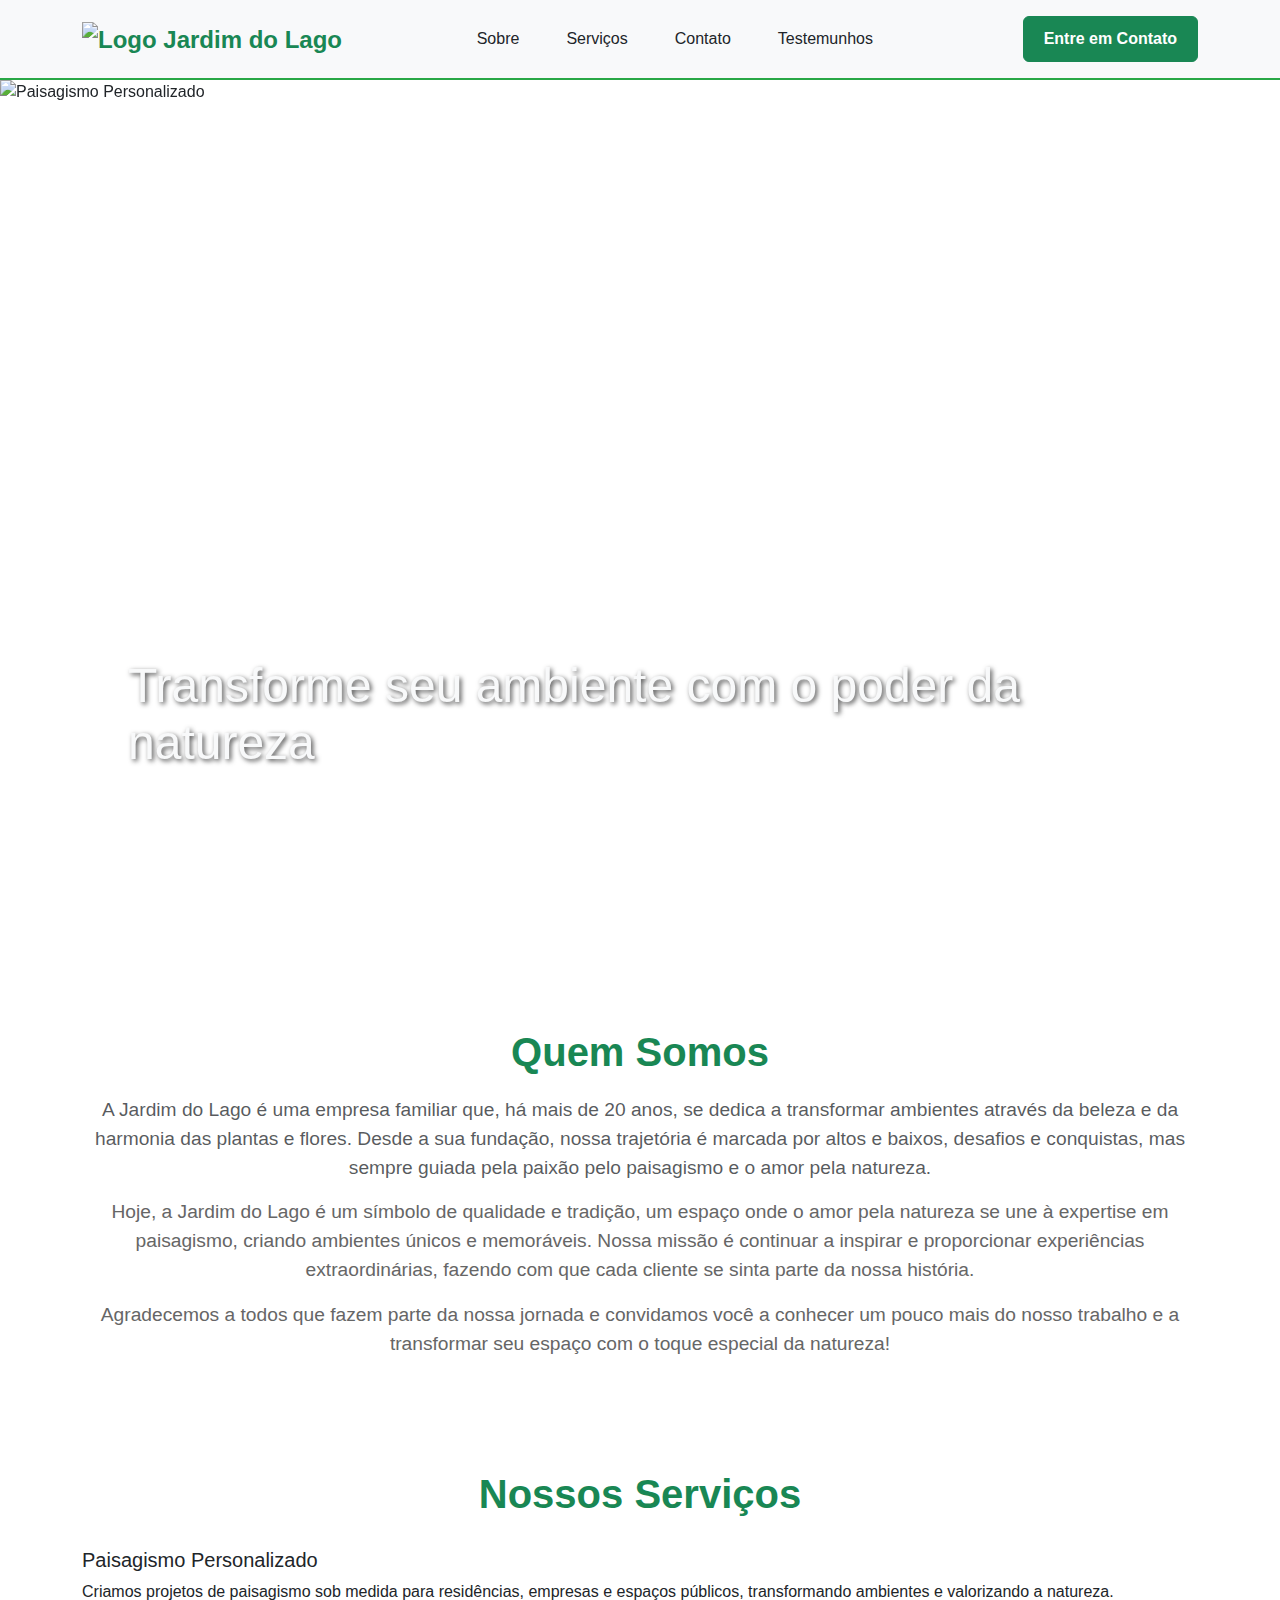
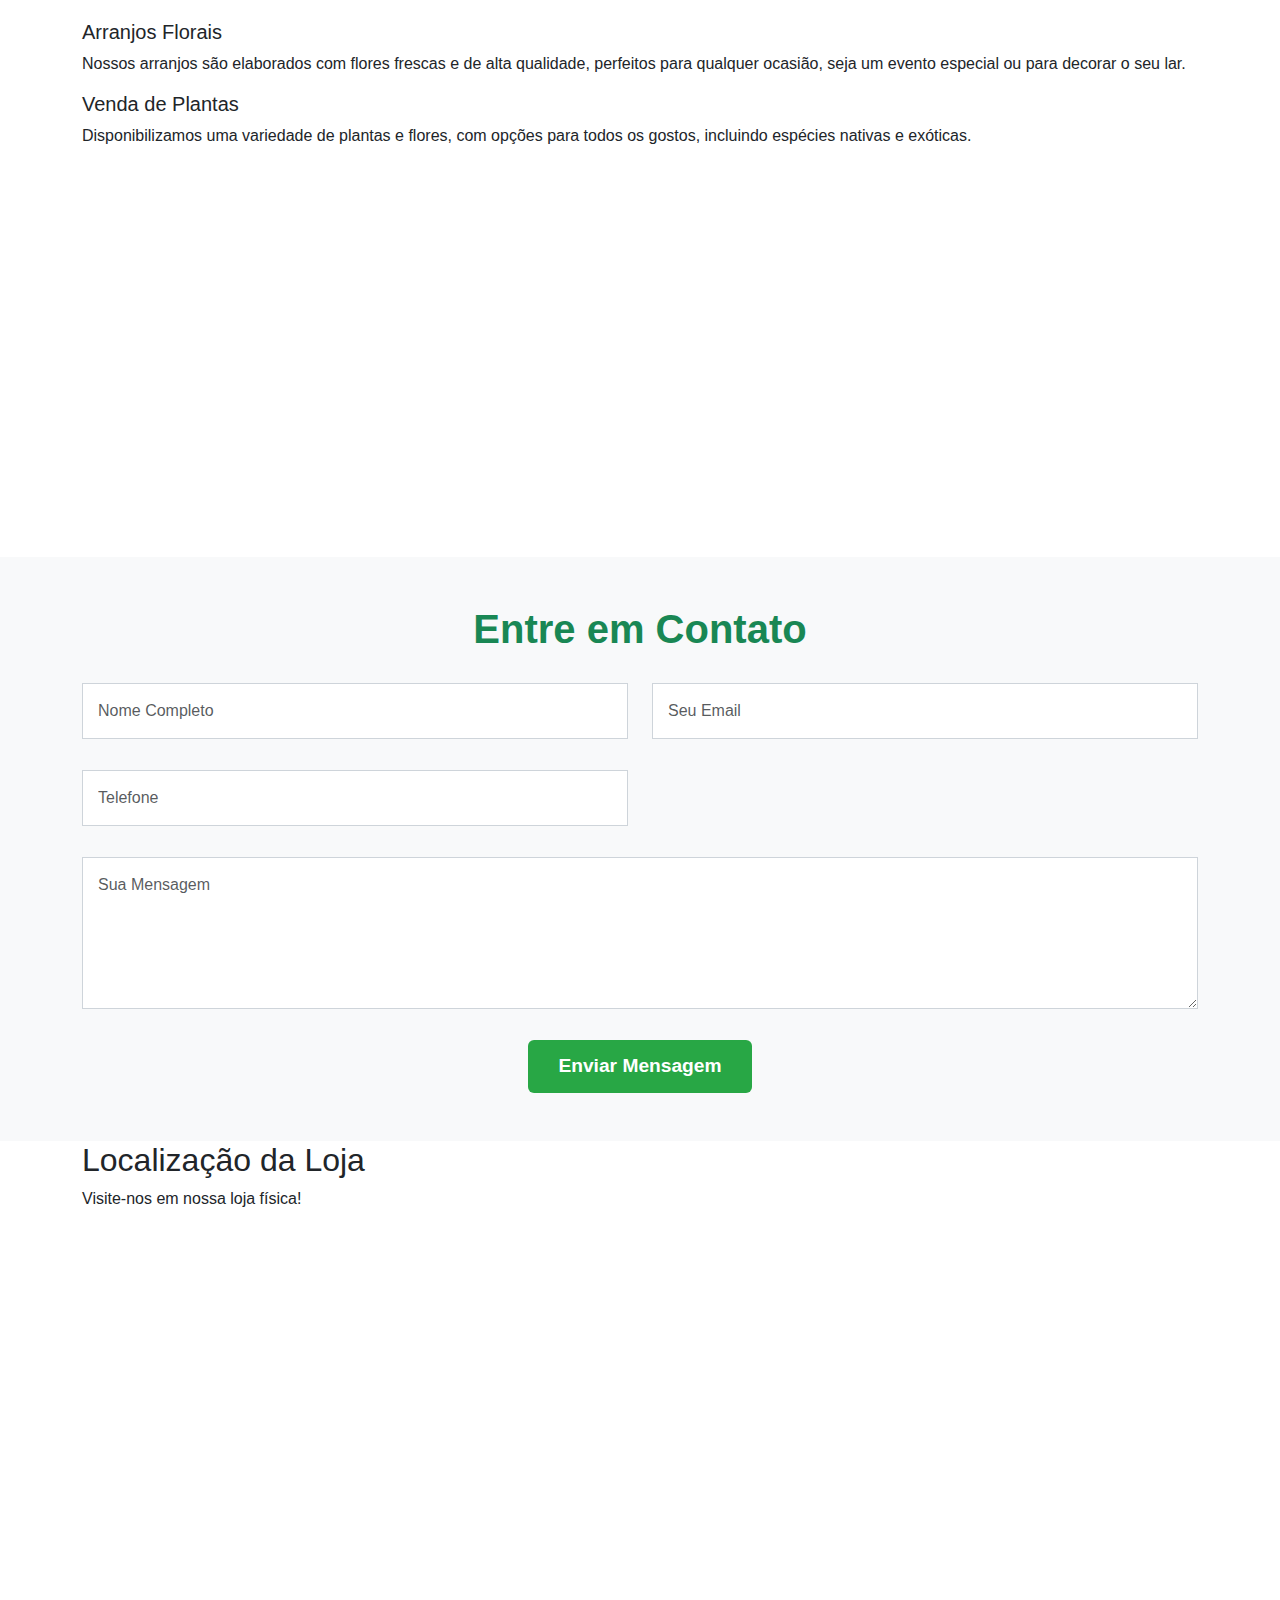
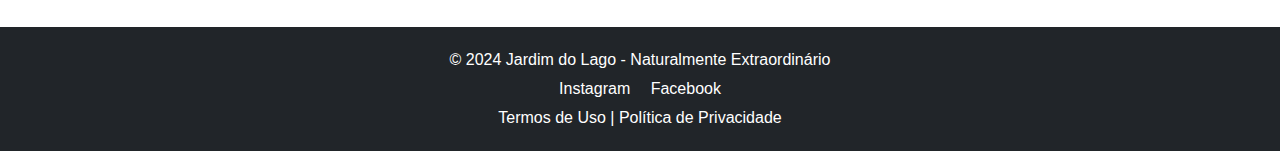
==== Atividade_4/index.html @ a5c64397 "Add files via upload" ====
<!DOCTYPE html>
<html lang="pt-br">
<head>
    <meta charset="UTF-8">
    <meta name="viewport" content="width=device-width, initial-scale=1.0">
    <meta http-equiv="X-UA-Compatible" content="IE=edge">
    <title>Jardim do Lago</title>
    <link rel="stylesheet" href="https://cdn.jsdelivr.net/npm/bootstrap@5.3.0/dist/css/bootstrap.min.css">
    <link rel="stylesheet" href="https://unpkg.com/aos@2.3.4/dist/aos.css">
    <link rel="stylesheet" href="styles.css">
    <link rel="stylesheet" href="https://unpkg.com/leaflet/dist/leaflet.css" />
    <script type="text/javascript" src="https://cdn.jsdelivr.net/npm/emailjs-com@2.3.2/dist/email.min.js"></script>
    <script type="text/javascript">
        (function() {
            emailjs.init('SEU_USER_ID');
        })();
    </script>
</head>
<body>

    <header class="bg-light py-3">
        <div class="container d-flex justify-content-between align-items-center">
            <a href="#" class="navbar-brand text-success fw-bold">
                <img src="https://github.com/Thais2707/Thais2707-jardimdolago.github.io/blob/main/_dacdb90f-45bd-4282-ad9d-a793e99a80d6-removebg-preview.png?raw=true" alt="Logo Jardim do Lago" style="height: 50px;">
            </a>
            <nav>
                <ul class="nav">
                    <li class="nav-item"><a class="nav-link text-dark" href="#sobre">Sobre</a></li>
                    <li class="nav-item"><a class="nav-link text-dark" href="#servicos">Serviços</a></li>
                    <li class="nav-item"><a class="nav-link text-dark" href="#contato">Contato</a></li>
                    <li class="nav-item"><a class="nav-link text-dark" href="#testemunhos">Testemunhos</a></li>
                </ul>
            </nav>
            <a href="#contato" class="btn btn-success">Entre em Contato</a>
        </div>
    </header>

    <section id="banner" class="carousel slide" data-bs-ride="carousel">
        <div class="carousel-inner">
            <div class="carousel-item active">
                <img src="https://raw.githubusercontent.com/Thais2707/Thais2707-jardimdolago.github.io/refs/heads/main/_aff113ee-a6c7-4c26-83ba-90d70e068ad5.jfif" class="d-block w-100" alt="Paisagismo Personalizado">
                <div class="carousel-caption d-none d-md-block">
                    <h2 class="text-light">Transforme seu ambiente com o poder da natureza</h2>
                </div>
            </div>
            <div class="carousel-item">
                <img src="https://raw.githubusercontent.com/Thais2707/Thais2707-jardimdolago.github.io/refs/heads/main/_baccd0df-d3fa-42f7-bedf-f0e17698747e.jfif" class="d-block w-100" alt="Arranjos de Flores Personalizados">
                <div class="carousel-caption d-none d-md-block">
                    <h2 class="text-light">Paisagismo personalizado para seu jardim</h2>
                </div>
            </div>
            <div class="carousel-item">
                <img src="https://raw.githubusercontent.com/Thais2707/Thais2707-jardimdolago.github.io/refs/heads/main/_b91402d8-5c4e-44fa-8c00-46b7cb9d1e4f.jfif" class="d-block w-100" alt="Flores e Jardins">
                <div class="carousel-caption d-none d-md-block">
                    <h2 class="text-light">Experimente a beleza das flores em sua casa</h2>
                </div>
            </div>
        </div>
        <button class="carousel-control-prev" type="button" data-bs-target="#banner" data-bs-slide="prev">
            <span class="carousel-control-prev-icon" aria-hidden="true"></span>
            <span class="visually-hidden">Anterior</span>
        </button>
        <button class="carousel-control-next" type="button" data-bs-target="#banner" data-bs-slide="next">
            <span class="carousel-control-next-icon" aria-hidden="true"></span>
            <span class="visually-hidden">Próximo</span>
        </button>
    </section>

    <section id="sobre" class="py-5">
        <div class="container text-center">
            <h2 class="fw-bold text-success">Quem Somos</h2>
            <p class="lead text-muted">
                A Jardim do Lago é uma empresa familiar que, há mais de 20 anos, se dedica a transformar ambientes através da beleza e da harmonia das plantas e flores. Desde a sua fundação, nossa trajetória é marcada por altos e baixos, desafios e conquistas, mas sempre guiada pela paixão pelo paisagismo e o amor pela natureza.
            </p>
            <p>
                Hoje, a Jardim do Lago é um símbolo de qualidade e tradição, um espaço onde o amor pela natureza se une à expertise em paisagismo, criando ambientes únicos e memoráveis. Nossa missão é continuar a inspirar e proporcionar experiências extraordinárias, fazendo com que cada cliente se sinta parte da nossa história.
            </p>
            <p>
                Agradecemos a todos que fazem parte da nossa jornada e convidamos você a conhecer um pouco mais do nosso trabalho e a transformar seu espaço com o toque especial da natureza!
            </p>
        </div>
    </section>

    <section id="servicos" class="py-5">
        <div class="container">
            <h2 class="fw-bold text-success text-center">Nossos Serviços</h2>
            <div class="swiper-container">
                <div class="swiper-wrapper" id="servicos-container">
                    <div class="swiper-slide">
                        <h5><a href="ficha_paisagismo.html" class="text-dark text-decoration-none">Paisagismo Personalizado</a></h5>
                        <p>Criamos projetos de paisagismo sob medida para residências, empresas e espaços públicos, transformando ambientes e valorizando a natureza.</p>
                    </div>
                    <div class="swiper-slide">
                        <h5><a href="catalogo_flores.html" class="text-dark text-decoration-none">Arranjos Florais</a></h5>
                        <p>Nossos arranjos são elaborados com flores frescas e de alta qualidade, perfeitos para qualquer ocasião, seja um evento especial ou para decorar o seu lar.</p>
                    </div>
                    <div class="swiper-slide">
                        <h5><a href="catalogo_plantas.html" class="text-dark text-decoration-none">Venda de Plantas</a></h5>
                        <p>Disponibilizamos uma variedade de plantas e flores, com opções para todos os gostos, incluindo espécies nativas e exóticas.</p>
                    </div>
                </div>
                <div class="swiper-pagination"></div>
                <div class="swiper-button-next"></div>
                <div class="swiper-button-prev"></div>
            </div>
        </div>
    </section>

    <section id="testemunhos" class="py-5 bg-light">
        <div class="container">
            <h2 class="fw-bold text-success text-center">O Que Nossos Clientes Dizem</h2>
            <div class="row">
                <div class="col-md-4 mb-4">
                    <div class="card shadow">
                        <div class="card-body">
                            <p class="card-text">"O Jardim do Lago transformou meu quintal em um verdadeiro paraíso! As plantas são lindas e o atendimento é excepcional. Recomendo a todos!"</p>
                            <h5 class="card-title">Maria Silva</h5>
                        </div>
                    </div>
                </div>
                <div class="col-md-4 mb-4">
                    <div class="card shadow">
                        <div class="card-body">
                            <p class="card-text">"Fiquei impressionado com a qualidade dos arranjos florais. Foram perfeitos para o meu casamento! Obrigado, Jardim do Lago!"</p>
                            <h5 class="card-title">João Pereira</h5>
                        </div>
                    </div>
                </div>
                <div class="col-md-4 mb-4">
                    <div class="card shadow">
                        <div class="card-body">
                            <p class="card-text">"A equipe do Jardim do Lago é super atenciosa e criativa. Eles entenderam exatamente o que eu queria para meu escritório!"</p>
                            <h5 class="card-title">Ana Costa</h5>
                        </div>
                    </div>
                </div>
            </div>
        </div>
    </section>    

    <section id="contato" class="py-5 bg-light">
        <div class="container">
            <h2 class="fw-bold text-success text-center">Entre em Contato</h2>
            <form id="contact-form">
                <div class="row">
                    <div class="col-md-6 mb-3">
                        <input type="text" class="form-control" id="nome" placeholder="Nome Completo" required>
                    </div>
                    <div class="col-md-6 mb-3">
                        <input type="email" class="form-control" id="email" placeholder="Seu Email" required>
                    </div>
                    <div class="col-md-6 mb-3">
                        <input type="tel" class="form-control" id="telefone" placeholder="Telefone" required>
                    </div>
                    <div class="col-md-12 mb-3">
                        <textarea class="form-control" id="mensagem" rows="5" placeholder="Sua Mensagem" required></textarea>
                    </div>
                    <div class="col-md-12 text-center">
                        <button type="submit" class="btn btn-success">Enviar Mensagem</button>
                    </div>
                </div>
            </form>
        </div>
    </section>

    <section id="localizacao">
        <div class="container">
            <h2>Localização da Loja</h2>
            <p>Visite-nos em nossa loja física!</p>
            <div id="map" style="height: 400px;"></div>
        </div>
    </section>

    <footer class="bg-dark text-white text-center py-3">
        <p>&copy; 2024 Jardim do Lago - Naturalmente Extraordinário</p>
        <div>
            <a href="#" class="text-white mx-2">Instagram</a>
            <a href="#" class="text-white mx-2">Facebook</a>
        </div>
        <p><a href="#" class="text-white">Termos de Uso</a> | <a href="#" class="text-white">Política de Privacidade</a></p>
    </footer>

    <script src="https://cdn.jsdelivr.net/npm/bootstrap@5.3.0/dist/js/bootstrap.bundle.min.js"></script>
    <script src="https://unpkg.com/aos@2.3.4/dist/aos.js"></script>
    <script src="script.js"></script>

    <script src="https://unpkg.com/leaflet/dist/leaflet.js"></script>
    <script>
        // Inicializando o mapa
        var map = L.map('map').setView([-29.917684912589532, -51.16767514277657], 15); // Coordenadas da sua loja

        // Adicionando o layer do OpenStreetMap
        L.tileLayer('https://{s}.tile.openstreetmap.org/{z}/{x}/{y}.png', {
            attribution: '&copy; <a href="https://www.openstreetmap.org/copyright">OpenStreetMap</a> contributors'
        }).addTo(map);

        // Adicionando um marcador na localização da loja
        var marker = L.marker([-29.917684912589532, -51.16767514277657]).addTo(map);
        marker.bindPopup("<b>Jardim do Lago</b><br>Floricultura e Paisagista.").openPopup();
    </script>
</body>
</html>
---- Atividade_4/styles.css ----
/* Adicionando Variáveis de Estilo */
:root {
    --cor-principal: #28a745;
    --cor-secundaria: #333;
    --cor-fundo: #f4f4f9;
    --cor-texto-claro: #ffffff;
    --cor-texto-escuro: #666;
    --margem: 15px;
    --padding: 10px 20px;
}

/* Ajustes nos Botões */
header .btn,
#contato .btn {
    transition: background-color 0.3s, transform 0.3s;
}

header .btn:hover,
#contato .btn:hover {
    background-color: #218838;
    transform: scale(1.05);
}

/* Links com Efeito de Foco */
header .nav-link:focus,
footer a:focus {
    outline: 2px solid var(--cor-principal);
}

/* Tipografia com Google Fonts */
body {
    font-family: 'Arial', sans-serif; /* Mude para a fonte desejada */
}

/* Header */
header {
    background-color: var(--cor-texto-claro);
    border-bottom: 2px solid var(--cor-principal);
    padding: 10px 0;
}

header .navbar-brand {
    font-size: 1.5rem;
    color: var(--cor-principal);
}

header .nav-link {
    font-size: 1rem;
    margin-right: 15px;
    transition: color 0.3s;
}

header .nav-link:hover {
    color: var(--cor-principal);
}

header .btn {
    font-weight: bold;
    padding: 10px 20px;
}

/* Banner Principal */
#banner {
    position: relative;
    height: 100vh;
}

#banner img {
    object-fit: cover;
    height: 100vh;
}

.carousel-caption {
    position: absolute;
    bottom: 20%;
    left: 10%;
    right: 10%;
    text-align: left;
}

.carousel-caption h2 {
    font-size: 3rem;
    color: var(--cor-texto-claro);
    text-shadow: 2px 2px 5px rgba(0, 0, 0, 0.7);
}

/* Seção Sobre */
#sobre {
    padding: 50px 0;
}

#sobre h2 {
    font-size: 2.5rem;
    color: var(--cor-principal);
    margin-bottom: 20px;
}

#sobre p {
    font-size: 1.2rem;
    color: var(--cor-texto-escuro);
}

/* Seção Serviços */
#servicos {
    padding: 50px 0;
}

#servicos h2 {
    font-size: 2.5rem;
    color: var(--cor-principal);
    text-align: center;
    margin-bottom: 30px;
}

#servicos .card {
    border: none;
    transition: transform 0.3s ease;
    margin-bottom: 30px;
}

#servicos .card:hover {
    transform: translateY(-10px);
}

#servicos .card-title {
    font-size: 1.5rem;
    color: var(--cor-principal);
}

#servicos .card-text {
    font-size: 1rem;
    color: var(--cor-texto-escuro);
}

/* Seção Contato */
#contato {
    padding: 50px 0;
}

#contato h2 {
    font-size: 2.5rem;
    color: var(--cor-principal);
    text-align: center;
    margin-bottom: 30px;
}

#contato .form-control {
    border-radius: 0;
    border: 1px solid #ced4da;
    margin-bottom: 15px;
    padding: 15px;
}

#contato .btn {
    background-color: var(--cor-principal);
    border: none;
    padding: 12px 30px;
    font-size: 1.2rem;
    font-weight: bold;
}

#contato .btn:hover {
    background-color: #218838;
}

/* Footer */
footer {
    background-color: var(--cor-secundaria);
    color: var(--cor-texto-claro);
    padding: 20px 0;
    text-align: center;
}

footer p {
    margin: 5px 0;
}

footer a {
    color: var(--cor-texto-claro);
    text-decoration: none;
    transition: color 0.3s;
}

footer a:hover {
    color: var(--cor-principal);
}

/* Responsividade */
@media (max-width: 768px) {
    .carousel-caption h2 {
        font-size: 2rem;
    }

    #servicos .card {
        margin-bottom: 20px;
    }

    #contato .form-control {
        padding: 10px;
    }

    #contato .btn {
        font-size: 1rem;
        padding: 10px 20px;
    }
}
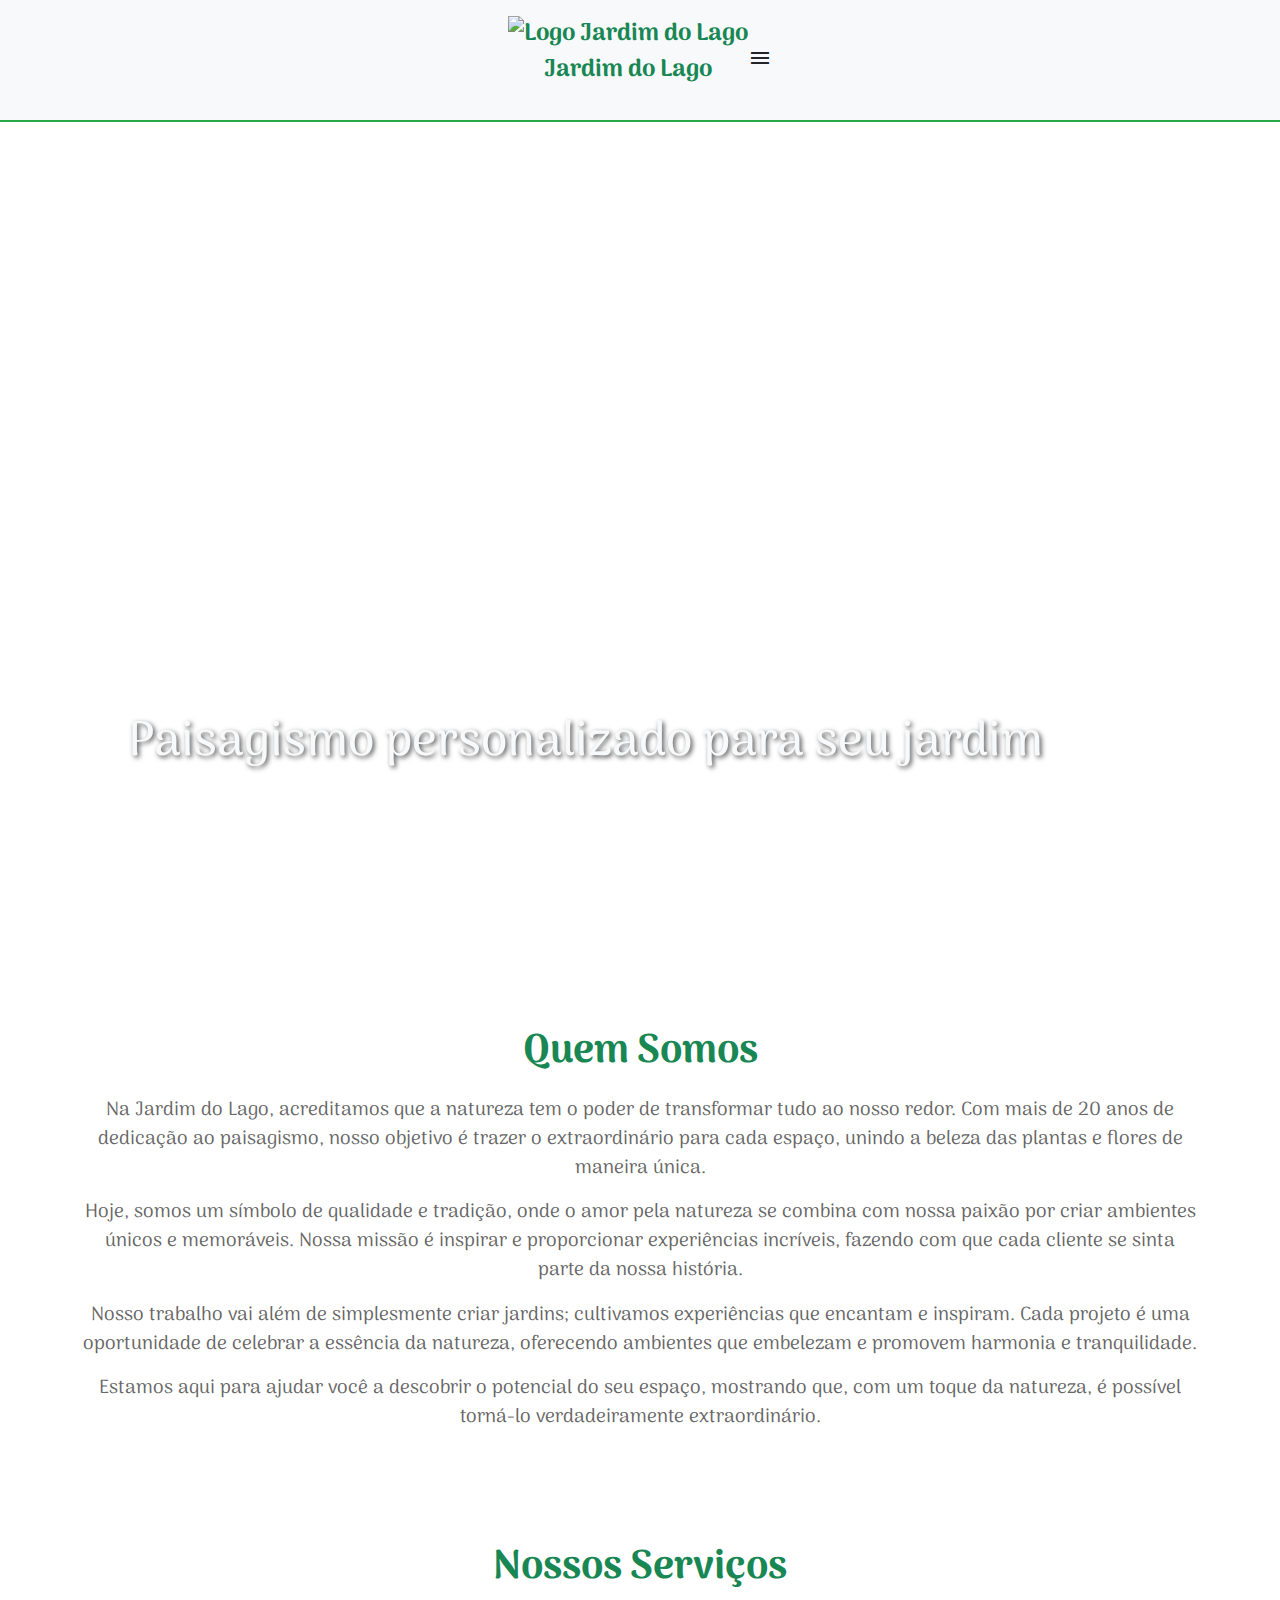
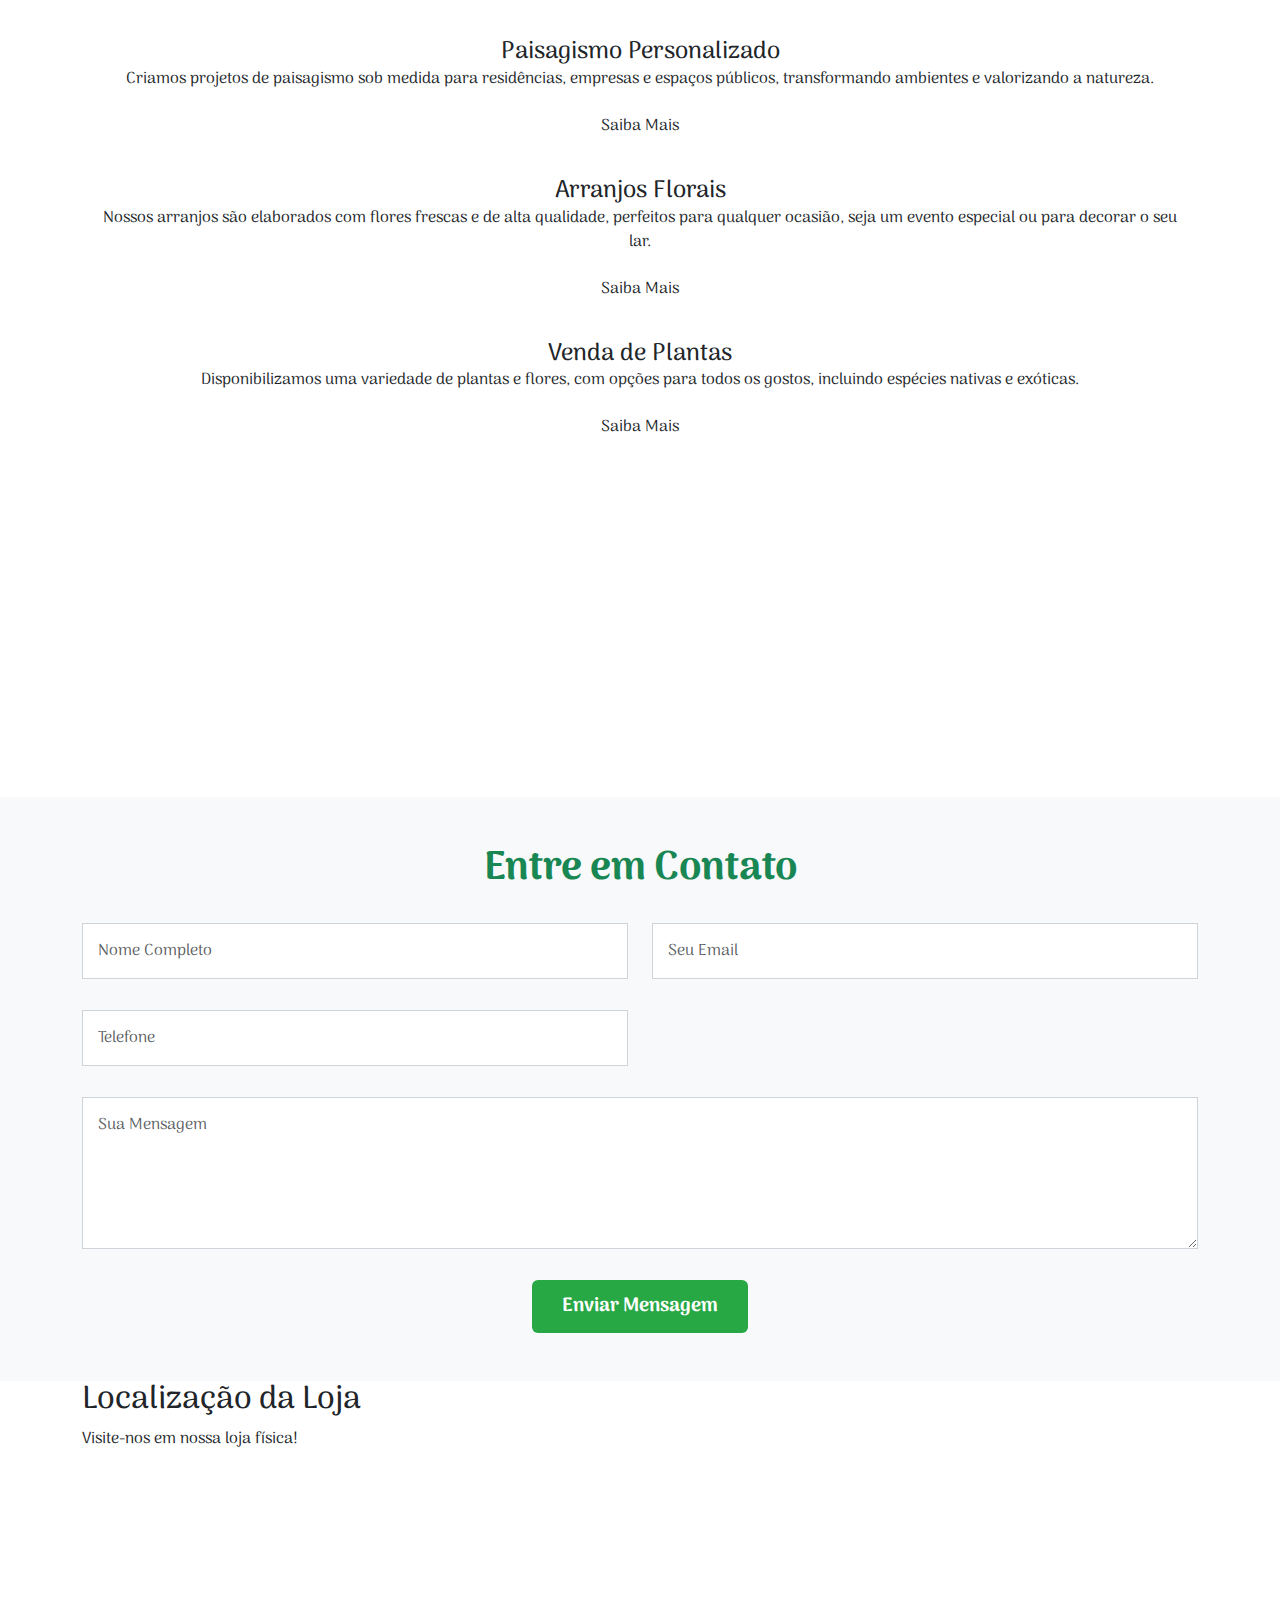
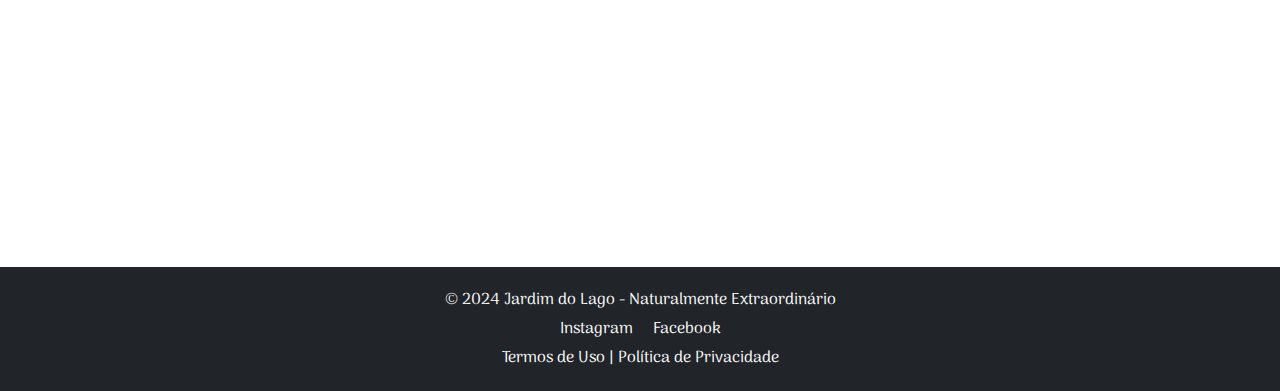
==== commit f3f9dd23: "Update index.html" ====
--- a/Atividade_4/index.html
+++ b/Atividade_4/index.html
@@ -5,6 +5,10 @@
     <meta name="viewport" content="width=device-width, initial-scale=1.0">
     <meta http-equiv="X-UA-Compatible" content="IE=edge">
     <title>Jardim do Lago</title>
+    <link rel="preconnect" href="https://fonts.googleapis.com">
+    <link rel="preconnect" href="https://fonts.gstatic.com" crossorigin>
+    <link href="https://fonts.googleapis.com/css2?family=Arima:wght@100;400;700&display=swap" rel="stylesheet">
+    <link rel="stylesheet" href="https://fonts.googleapis.com/css2?family=Material+Symbols+Outlined:opsz,wght,FILL,GRAD@20..48,100..700,0..1,-50..200&icon_names=menu" />
     <link rel="stylesheet" href="https://cdn.jsdelivr.net/npm/bootstrap@5.3.0/dist/css/bootstrap.min.css">
     <link rel="stylesheet" href="https://unpkg.com/aos@2.3.4/dist/aos.css">
     <link rel="stylesheet" href="styles.css">
@@ -12,47 +16,63 @@
     <script type="text/javascript" src="https://cdn.jsdelivr.net/npm/emailjs-com@2.3.2/dist/email.min.js"></script>
     <script type="text/javascript">
         (function() {
-            emailjs.init('SEU_USER_ID');
+            emailjs.init('service_6tuofp7');
         })();
     </script>
+    <style>
+        header {
+            position: fixed;
+            top: 0;
+            left: 0;
+            width: 100%;
+            z-index: 1000;
+        }
+
+        body {
+            padding-top: 80px;
+        }
+    </style>
 </head>
-<body>
+<body style="font-family: 'Arima', sans-serif;">
 
     <header class="bg-light py-3">
-        <div class="container d-flex justify-content-between align-items-center">
-            <a href="#" class="navbar-brand text-success fw-bold">
+        <div class="container d-flex justify-content-center align-items-center">
+            <a href="#" class="navbar-brand text-success fw-bold text-center">
                 <img src="https://github.com/Thais2707/Thais2707-jardimdolago.github.io/blob/main/_dacdb90f-45bd-4282-ad9d-a793e99a80d6-removebg-preview.png?raw=true" alt="Logo Jardim do Lago" style="height: 50px;">
+                <p>Jardim do Lago</p>
             </a>
-            <nav>
-                <ul class="nav">
-                    <li class="nav-item"><a class="nav-link text-dark" href="#sobre">Sobre</a></li>
-                    <li class="nav-item"><a class="nav-link text-dark" href="#servicos">Serviços</a></li>
-                    <li class="nav-item"><a class="nav-link text-dark" href="#contato">Contato</a></li>
-                    <li class="nav-item"><a class="nav-link text-dark" href="#testemunhos">Testemunhos</a></li>
-                </ul>
-            </nav>
-            <a href="#contato" class="btn btn-success">Entre em Contato</a>
-        </div>
+            <button class="navbar-toggler" type="button" data-bs-toggle="collapse" data-bs-target="#navbarNav" aria-controls="navbarNav" aria-expanded="false" aria-label="Toggle navigation">
+                <span class="material-symbols-outlined">menu</span>
+            </button>
+        </div>
+        <nav class="collapse" id="navbarNav">
+            <ul class="nav flex-column">
+                <li class="nav-item"><a class="nav-link text-dark" href="#sobre">Sobre</a></li>
+                <li class="nav-item"><a class="nav-link text-dark" href="#servicos">Serviços</a></li>
+                <li class="nav-item"><a class="nav-link text-dark" href="#contato">Contato</a></li>
+                <li class="nav-item"><a class="nav-link text-dark" href="#testemunhos">Testemunhos</a></li>
+            </ul>
+        </nav>
     </header>
 
     <section id="banner" class="carousel slide" data-bs-ride="carousel">
         <div class="carousel-inner">
             <div class="carousel-item active">
-                <img src="https://raw.githubusercontent.com/Thais2707/Thais2707-jardimdolago.github.io/refs/heads/main/_aff113ee-a6c7-4c26-83ba-90d70e068ad5.jfif" class="d-block w-100" alt="Paisagismo Personalizado">
+                <img src="https://github.com/Thais2707/Thais2707.github.io/blob/main/paisagismo.jpg?raw=true" class="d-block w-100" alt="Paisagismo Personalizado">
+                <div class="carousel-caption d-none d-md-block">
+                    <h2 class="text-light">Paisagismo personalizado para seu jardim</h2>
+                </div>
+            </div>
+            <div class="carousel-item">
+                <img src="https://github.com/Thais2707/Thais2707.github.io/blob/main/arranjos.jpg?raw=true" alt="Arranjos de Flores Personalizados" class="d-block w-100 img-fluid">
+                <div class="carousel-caption d-none d-md-block">
+                    <h2 class="text-light">Experimente a beleza das flores em sua casa</h2>
+                </div>
+            </div>
+            <div class="carousel-item">
+                <img src="https://github.com/Thais2707/Thais2707.github.io/blob/main/outro.jpg?raw=true" class="d-block w-100" alt="Flores e Jardins">
                 <div class="carousel-caption d-none d-md-block">
                     <h2 class="text-light">Transforme seu ambiente com o poder da natureza</h2>
-                </div>
-            </div>
-            <div class="carousel-item">
-                <img src="https://raw.githubusercontent.com/Thais2707/Thais2707-jardimdolago.github.io/refs/heads/main/_baccd0df-d3fa-42f7-bedf-f0e17698747e.jfif" class="d-block w-100" alt="Arranjos de Flores Personalizados">
-                <div class="carousel-caption d-none d-md-block">
-                    <h2 class="text-light">Paisagismo personalizado para seu jardim</h2>
-                </div>
-            </div>
-            <div class="carousel-item">
-                <img src="https://raw.githubusercontent.com/Thais2707/Thais2707-jardimdolago.github.io/refs/heads/main/_b91402d8-5c4e-44fa-8c00-46b7cb9d1e4f.jfif" class="d-block w-100" alt="Flores e Jardins">
-                <div class="carousel-caption d-none d-md-block">
-                    <h2 class="text-light">Experimente a beleza das flores em sua casa</h2>
                 </div>
             </div>
         </div>
@@ -69,14 +89,17 @@
     <section id="sobre" class="py-5">
         <div class="container text-center">
             <h2 class="fw-bold text-success">Quem Somos</h2>
-            <p class="lead text-muted">
-                A Jardim do Lago é uma empresa familiar que, há mais de 20 anos, se dedica a transformar ambientes através da beleza e da harmonia das plantas e flores. Desde a sua fundação, nossa trajetória é marcada por altos e baixos, desafios e conquistas, mas sempre guiada pela paixão pelo paisagismo e o amor pela natureza.
-            </p>
-            <p>
-                Hoje, a Jardim do Lago é um símbolo de qualidade e tradição, um espaço onde o amor pela natureza se une à expertise em paisagismo, criando ambientes únicos e memoráveis. Nossa missão é continuar a inspirar e proporcionar experiências extraordinárias, fazendo com que cada cliente se sinta parte da nossa história.
-            </p>
-            <p>
-                Agradecemos a todos que fazem parte da nossa jornada e convidamos você a conhecer um pouco mais do nosso trabalho e a transformar seu espaço com o toque especial da natureza!
+            <p>
+                Na Jardim do Lago, acreditamos que a natureza tem o poder de transformar tudo ao nosso redor. Com mais de 20 anos de dedicação ao paisagismo, nosso objetivo é trazer o extraordinário para cada espaço, unindo a beleza das plantas e flores de maneira única.
+            </p>
+            <p>
+                Hoje, somos um símbolo de qualidade e tradição, onde o amor pela natureza se combina com nossa paixão por criar ambientes únicos e memoráveis. Nossa missão é inspirar e proporcionar experiências incríveis, fazendo com que cada cliente se sinta parte da nossa história.
+            </p>
+            <p>
+                Nosso trabalho vai além de simplesmente criar jardins; cultivamos experiências que encantam e inspiram. Cada projeto é uma oportunidade de celebrar a essência da natureza, oferecendo ambientes que embelezam e promovem harmonia e tranquilidade.
+            </p>
+            <p>
+                Estamos aqui para ajudar você a descobrir o potencial do seu espaço, mostrando que, com um toque da natureza, é possível torná-lo verdadeiramente extraordinário.
             </p>
         </div>
     </section>
@@ -84,59 +107,57 @@
     <section id="servicos" class="py-5">
         <div class="container">
             <h2 class="fw-bold text-success text-center">Nossos Serviços</h2>
-            <div class="swiper-container">
-                <div class="swiper-wrapper" id="servicos-container">
-                    <div class="swiper-slide">
-                        <h5><a href="ficha_paisagismo.html" class="text-dark text-decoration-none">Paisagismo Personalizado</a></h5>
-                        <p>Criamos projetos de paisagismo sob medida para residências, empresas e espaços públicos, transformando ambientes e valorizando a natureza.</p>
-                    </div>
-                    <div class="swiper-slide">
-                        <h5><a href="catalogo_flores.html" class="text-dark text-decoration-none">Arranjos Florais</a></h5>
-                        <p>Nossos arranjos são elaborados com flores frescas e de alta qualidade, perfeitos para qualquer ocasião, seja um evento especial ou para decorar o seu lar.</p>
-                    </div>
-                    <div class="swiper-slide">
-                        <h5><a href="catalogo_plantas.html" class="text-dark text-decoration-none">Venda de Plantas</a></h5>
-                        <p>Disponibilizamos uma variedade de plantas e flores, com opções para todos os gostos, incluindo espécies nativas e exóticas.</p>
-                    </div>
-                </div>
-                <div class="swiper-pagination"></div>
-                <div class="swiper-button-next"></div>
-                <div class="swiper-button-prev"></div>
-            </div>
-        </div>
-    </section>
-
-    <section id="testemunhos" class="py-5 bg-light">
+            <div class="d-flex flex-wrap justify-content-center" id="servicos-container">
+                <div class="servico-item text-center m-3">
+                    <h5 class="card-title"><a href="ficha_paisagismo.html" class="text-dark text-decoration-none">Paisagismo Personalizado</a></h5>
+                    <p>Criamos projetos de paisagismo sob medida para residências, empresas e espaços públicos, transformando ambientes e valorizando a natureza.</p>
+                    <a href="ficha_paisagismo.html" class="btn btn-musgo">Saiba Mais</a>
+                </div>
+                <div class="servico-item text-center m-3">
+                    <h5 class="card-title"><a href="catalogo_flores.html" class="text-dark text-decoration-none">Arranjos Florais</a></h5>
+                    <p>Nossos arranjos são elaborados com flores frescas e de alta qualidade, perfeitos para qualquer ocasião, seja um evento especial ou para decorar o seu lar.</p>
+                    <a href="catalogo_flores.html" class="btn btn-musgo">Saiba Mais</a>
+                </div>
+                <div class="servico-item text-center m-3">
+                    <h5 class="card-title"><a href="catalogo_plantas.html" class="text-dark text-decoration-none">Venda de Plantas</a></h5>
+                    <p>Disponibilizamos uma variedade de plantas e flores, com opções para todos os gostos, incluindo espécies nativas e exóticas.</p>
+                    <a href="catalogo_plantas.html" class="btn btn-musgo">Saiba Mais</a>
+                </div>
+            </div>
+        </div>
+    </section>    
+
+    <section id="testemunhos" class="py-5 bg-light" data-aos="fade-up">
         <div class="container">
             <h2 class="fw-bold text-success text-center">O Que Nossos Clientes Dizem</h2>
             <div class="row">
                 <div class="col-md-4 mb-4">
-                    <div class="card shadow">
+                    <div class="testimonial-card shadow">
                         <div class="card-body">
                             <p class="card-text">"O Jardim do Lago transformou meu quintal em um verdadeiro paraíso! As plantas são lindas e o atendimento é excepcional. Recomendo a todos!"</p>
-                            <h5 class="card-title">Maria Silva</h5>
+                            <h5 class="testimonial-title">Maria Silva</h5>
                         </div>
                     </div>
                 </div>
                 <div class="col-md-4 mb-4">
-                    <div class="card shadow">
+                    <div class="testimonial-card shadow">
                         <div class="card-body">
                             <p class="card-text">"Fiquei impressionado com a qualidade dos arranjos florais. Foram perfeitos para o meu casamento! Obrigado, Jardim do Lago!"</p>
-                            <h5 class="card-title">João Pereira</h5>
+                            <h5 class="testimonial-title">João Pereira</h5>
                         </div>
                     </div>
                 </div>
                 <div class="col-md-4 mb-4">
-                    <div class="card shadow">
+                    <div class="testimonial-card shadow">
                         <div class="card-body">
                             <p class="card-text">"A equipe do Jardim do Lago é super atenciosa e criativa. Eles entenderam exatamente o que eu queria para meu escritório!"</p>
-                            <h5 class="card-title">Ana Costa</h5>
+                            <h5 class="testimonial-title">Ana Costa</h5>
                         </div>
                     </div>
                 </div>
             </div>
         </div>
-    </section>    
+    </section>
 
     <section id="contato" class="py-5 bg-light">
         <div class="container">
@@ -186,15 +207,13 @@
 
     <script src="https://unpkg.com/leaflet/dist/leaflet.js"></script>
     <script>
-        // Inicializando o mapa
-        var map = L.map('map').setView([-29.917684912589532, -51.16767514277657], 15); // Coordenadas da sua loja
-
-        // Adicionando o layer do OpenStreetMap
+
+        var map = L.map('map').setView([-29.917684912589532, -51.16767514277657], 15); 
+
         L.tileLayer('https://{s}.tile.openstreetmap.org/{z}/{x}/{y}.png', {
             attribution: '&copy; <a href="https://www.openstreetmap.org/copyright">OpenStreetMap</a> contributors'
         }).addTo(map);
 
-        // Adicionando um marcador na localização da loja
         var marker = L.marker([-29.917684912589532, -51.16767514277657]).addTo(map);
         marker.bindPopup("<b>Jardim do Lago</b><br>Floricultura e Paisagista.").openPopup();
     </script>
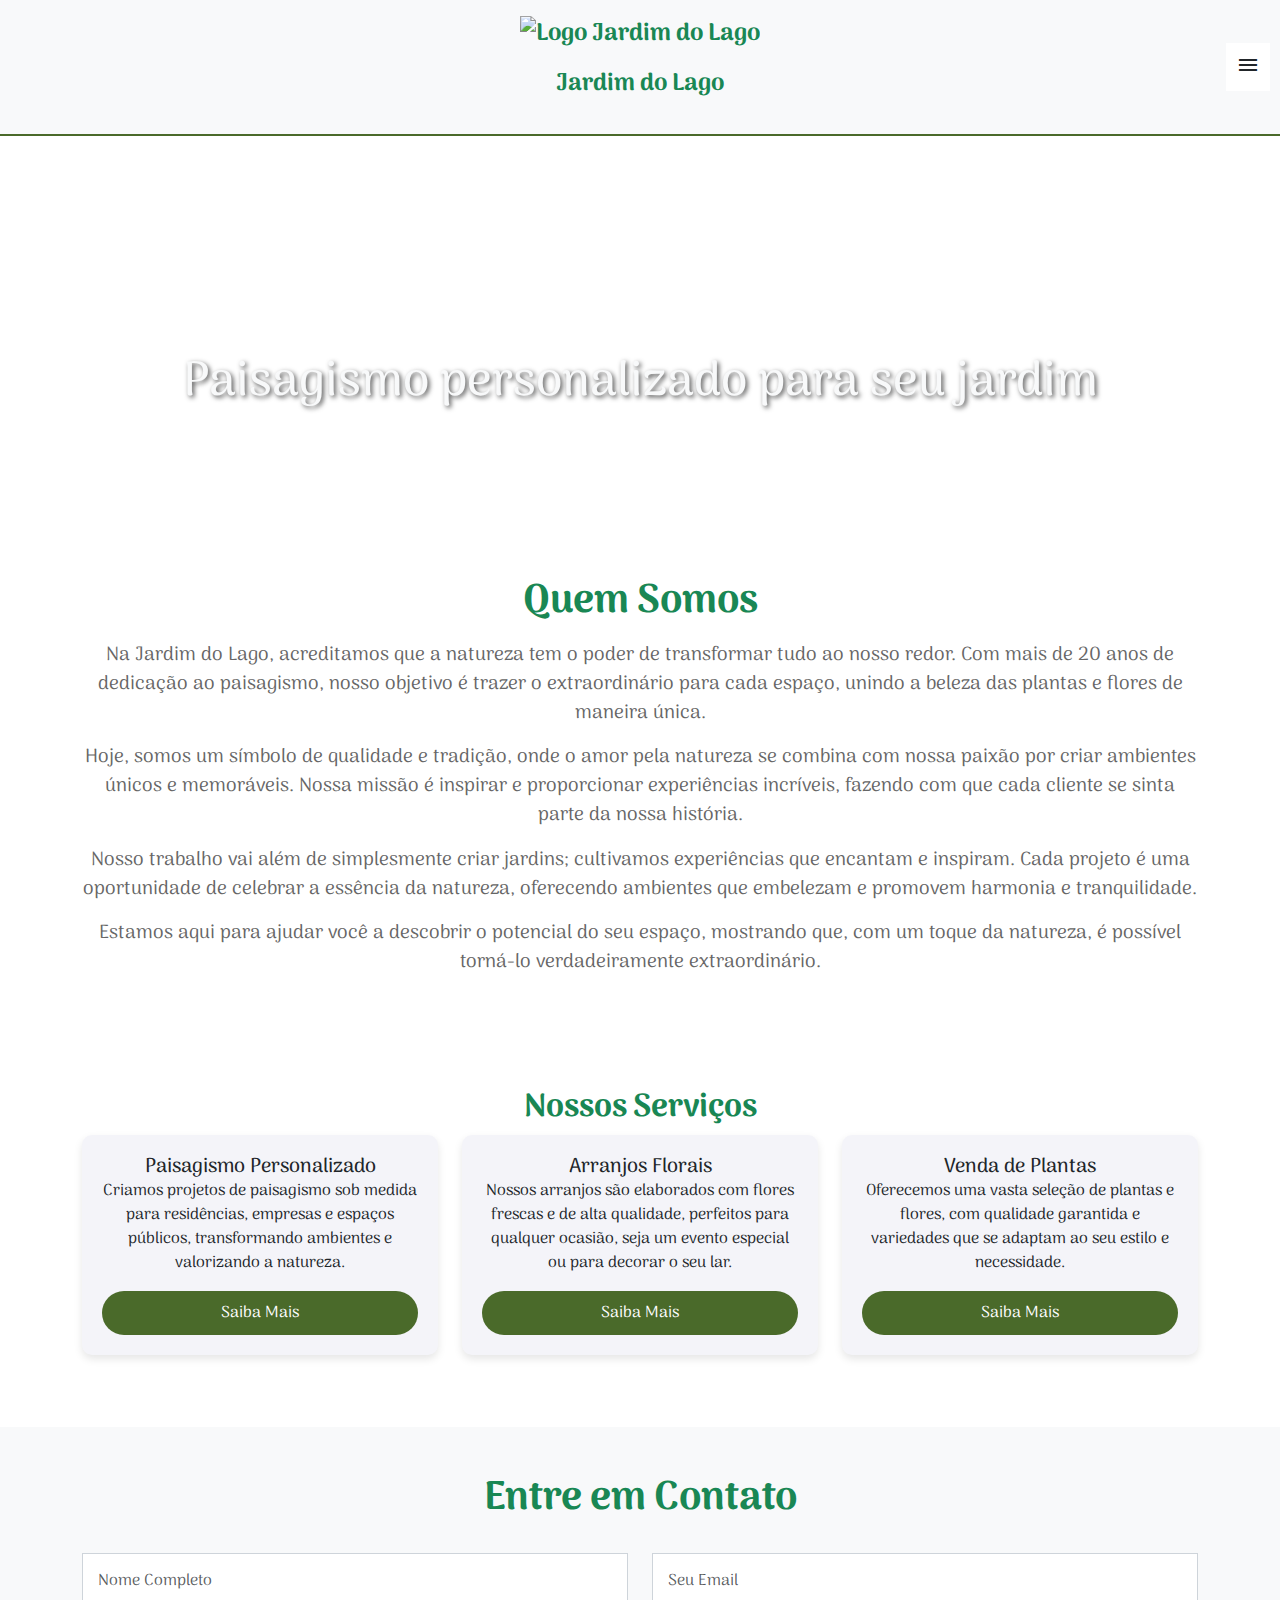
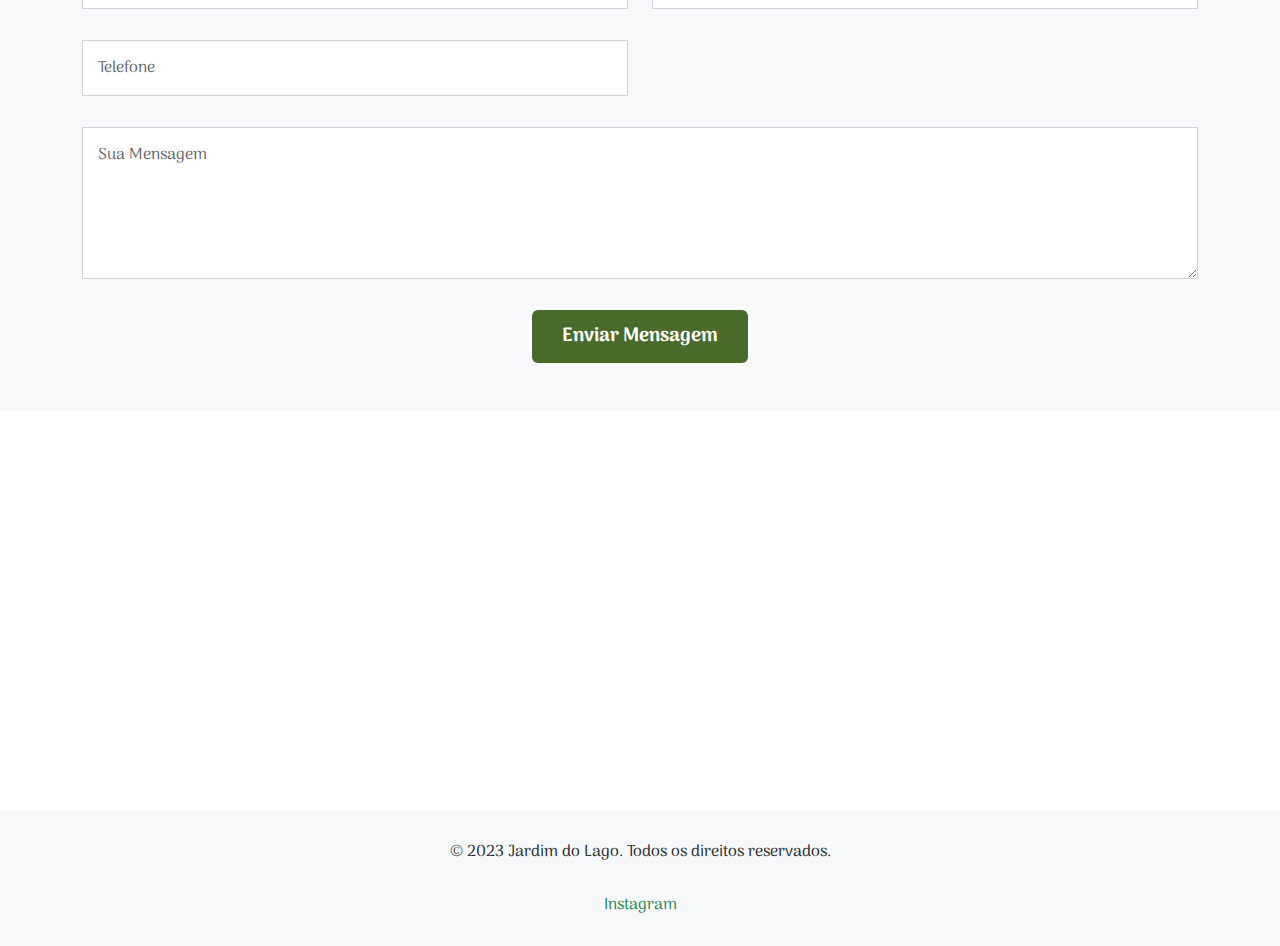
==== commit 5f46feb7: "Update index.html" ====
--- a/Atividade_4/index.html
+++ b/Atividade_4/index.html
@@ -13,13 +13,18 @@
     <link rel="stylesheet" href="https://unpkg.com/aos@2.3.4/dist/aos.css">
     <link rel="stylesheet" href="styles.css">
     <link rel="stylesheet" href="https://unpkg.com/leaflet/dist/leaflet.css" />
+    <script src="https://cdn.emailjs.com/dist/email.min.js"></script>
     <script type="text/javascript" src="https://cdn.jsdelivr.net/npm/emailjs-com@2.3.2/dist/email.min.js"></script>
     <script type="text/javascript">
         (function() {
-            emailjs.init('service_6tuofp7');
+            emailjs.init('HUwZY5Y-2oOBSw6vC');
         })();
     </script>
     <style>
+        #map {
+            height: 400px;
+        }
+        
         header {
             position: fixed;
             top: 0;
@@ -56,6 +61,11 @@
     </header>
 
     <section id="banner" class="carousel slide" data-bs-ride="carousel">
+        <div class="carousel-indicators">
+            <button type="button" data-bs-target="#banner" data-bs-slide-to="0" class="active" aria-current="true" aria-label="Slide 1"></button>
+            <button type="button" data-bs-target="#banner" data-bs-slide-to="1" aria-label="Slide 2"></button>
+            <button type="button" data-bs-target="#banner" data-bs-slide-to="2" aria-label="Slide 3"></button>
+        </div>
         <div class="carousel-inner">
             <div class="carousel-item active">
                 <img src="https://github.com/Thais2707/Thais2707.github.io/blob/main/paisagismo.jpg?raw=true" class="d-block w-100" alt="Paisagismo Personalizado">
@@ -107,52 +117,26 @@
     <section id="servicos" class="py-5">
         <div class="container">
             <h2 class="fw-bold text-success text-center">Nossos Serviços</h2>
-            <div class="d-flex flex-wrap justify-content-center" id="servicos-container">
-                <div class="servico-item text-center m-3">
-                    <h5 class="card-title"><a href="ficha_paisagismo.html" class="text-dark text-decoration-none">Paisagismo Personalizado</a></h5>
-                    <p>Criamos projetos de paisagismo sob medida para residências, empresas e espaços públicos, transformando ambientes e valorizando a natureza.</p>
-                    <a href="ficha_paisagismo.html" class="btn btn-musgo">Saiba Mais</a>
-                </div>
-                <div class="servico-item text-center m-3">
-                    <h5 class="card-title"><a href="catalogo_flores.html" class="text-dark text-decoration-none">Arranjos Florais</a></h5>
-                    <p>Nossos arranjos são elaborados com flores frescas e de alta qualidade, perfeitos para qualquer ocasião, seja um evento especial ou para decorar o seu lar.</p>
-                    <a href="catalogo_flores.html" class="btn btn-musgo">Saiba Mais</a>
-                </div>
-                <div class="servico-item text-center m-3">
-                    <h5 class="card-title"><a href="catalogo_plantas.html" class="text-dark text-decoration-none">Venda de Plantas</a></h5>
-                    <p>Disponibilizamos uma variedade de plantas e flores, com opções para todos os gostos, incluindo espécies nativas e exóticas.</p>
-                    <a href="catalogo_plantas.html" class="btn btn-musgo">Saiba Mais</a>
-                </div>
-            </div>
-        </div>
-    </section>    
-
-    <section id="testemunhos" class="py-5 bg-light" data-aos="fade-up">
-        <div class="container">
-            <h2 class="fw-bold text-success text-center">O Que Nossos Clientes Dizem</h2>
             <div class="row">
                 <div class="col-md-4 mb-4">
-                    <div class="testimonial-card shadow">
-                        <div class="card-body">
-                            <p class="card-text">"O Jardim do Lago transformou meu quintal em um verdadeiro paraíso! As plantas são lindas e o atendimento é excepcional. Recomendo a todos!"</p>
-                            <h5 class="testimonial-title">Maria Silva</h5>
-                        </div>
+                    <div class="servico-item text-center h-100 d-flex flex-column justify-content-between">
+                        <h5 class="card-title"><a href="ficha_paisagismo.html" class="text-dark text-decoration-none">Paisagismo Personalizado</a></h5>
+                        <p>Criamos projetos de paisagismo sob medida para residências, empresas e espaços públicos, transformando ambientes e valorizando a natureza.</p>
+                        <a href="ficha_paisagismo.html" class="btn btn-musgo mt-auto">Saiba Mais</a>
                     </div>
                 </div>
                 <div class="col-md-4 mb-4">
-                    <div class="testimonial-card shadow">
-                        <div class="card-body">
-                            <p class="card-text">"Fiquei impressionado com a qualidade dos arranjos florais. Foram perfeitos para o meu casamento! Obrigado, Jardim do Lago!"</p>
-                            <h5 class="testimonial-title">João Pereira</h5>
-                        </div>
+                    <div class="servico-item text-center h-100 d-flex flex-column justify-content-between">
+                        <h5 class="card-title"><a href="catalogo_flores.html" class="text-dark text-decoration-none">Arranjos Florais</a></h5>
+                        <p>Nossos arranjos são elaborados com flores frescas e de alta qualidade, perfeitos para qualquer ocasião, seja um evento especial ou para decorar o seu lar.</p>
+                        <a href="catalogo_flores.html" class="btn btn-musgo mt-auto">Saiba Mais</a>
                     </div>
                 </div>
                 <div class="col-md-4 mb-4">
-                    <div class="testimonial-card shadow">
-                        <div class="card-body">
-                            <p class="card-text">"A equipe do Jardim do Lago é super atenciosa e criativa. Eles entenderam exatamente o que eu queria para meu escritório!"</p>
-                            <h5 class="testimonial-title">Ana Costa</h5>
-                        </div>
+                    <div class="servico-item text-center h-100 d-flex flex-column justify-content-between">
+                        <h5 class="card-title"><a href="catalogo_plantas.html" class="text-dark text-decoration-none">Venda de Plantas</a></h5>
+                        <p>Oferecemos uma vasta seleção de plantas e flores, com qualidade garantida e variedades que se adaptam ao seu estilo e necessidade.</p>
+                        <a href="catalogo_plantas.html" class="btn btn-musgo mt-auto">Saiba Mais</a>
                     </div>
                 </div>
             </div>
@@ -184,38 +168,52 @@
         </div>
     </section>
 
-    <section id="localizacao">
-        <div class="container">
-            <h2>Localização da Loja</h2>
-            <p>Visite-nos em nossa loja física!</p>
-            <div id="map" style="height: 400px;"></div>
-        </div>
-    </section>
-
-    <footer class="bg-dark text-white text-center py-3">
-        <p>&copy; 2024 Jardim do Lago - Naturalmente Extraordinário</p>
-        <div>
-            <a href="#" class="text-white mx-2">Instagram</a>
-            <a href="#" class="text-white mx-2">Facebook</a>
-        </div>
-        <p><a href="#" class="text-white">Termos de Uso</a> | <a href="#" class="text-white">Política de Privacidade</a></p>
+    <div id="map"></div>
+
+    <footer class="py-4 bg-light text-center">
+        <p class="text-dark">© 2023 Jardim do Lago. Todos os direitos reservados.</p>
+        <p>
+            Siga-nos <br>
+            <a href="https://www.instagram.com/jardimdolago?igsh=MWdqbm14NGo5a201dQ==" target="_blank" class="text-success">Instagram</a>
+        </p>
     </footer>
 
     <script src="https://cdn.jsdelivr.net/npm/bootstrap@5.3.0/dist/js/bootstrap.bundle.min.js"></script>
     <script src="https://unpkg.com/aos@2.3.4/dist/aos.js"></script>
-    <script src="script.js"></script>
-
     <script src="https://unpkg.com/leaflet/dist/leaflet.js"></script>
     <script>
-
-        var map = L.map('map').setView([-29.917684912589532, -51.16767514277657], 15); 
-
-        L.tileLayer('https://{s}.tile.openstreetmap.org/{z}/{x}/{y}.png', {
-            attribution: '&copy; <a href="https://www.openstreetmap.org/copyright">OpenStreetMap</a> contributors'
-        }).addTo(map);
-
-        var marker = L.marker([-29.917684912589532, -51.16767514277657]).addTo(map);
-        marker.bindPopup("<b>Jardim do Lago</b><br>Floricultura e Paisagista.").openPopup();
+        document.addEventListener('DOMContentLoaded', function() {
+            var map = L.map('map').setView([-29.917684912589532, -51.16767514277657], 15);
+
+            L.tileLayer('https://{s}.tile.openstreetmap.org/{z}/{x}/{y}.png', {
+                attribution: '&copy; <a href="https://www.openstreetmap.org/copyright">OpenStreetMap</a> contributors'
+            }).addTo(map);
+
+            var marker = L.marker([-29.917684912589532, -51.16767514277657]).addTo(map);
+            marker.bindPopup("<b>Jardim do Lago</b><br>Floricultura e Paisagista.").openPopup();
+
+            document.getElementById('contact-form').addEventListener('submit', function(event) {
+                event.preventDefault(); 
+
+                var nome = document.getElementById('nome').value;
+                var email = document.getElementById('email').value;
+                var telefone = document.getElementById('telefone').value;
+                var mensagem = document.getElementById('mensagem').value;
+
+                emailjs.send('service_6tuofp7', 'template_i3gvwsd', {
+                    from_name: nome,
+                    from_email: email,
+                    from_telefone: telefone,
+                    message: mensagem
+                })
+                .then(function(response) {
+                    alert('Mensagem enviada com sucesso!');
+                    document.getElementById('contact-form').reset();
+                }, function(error) {
+                    alert('Falha ao enviar a mensagem: ' + JSON.stringify(error));
+                });
+            });
+        });
     </script>
 </body>
 </html>
--- a/Atividade_4/styles.css
+++ b/Atividade_4/styles.css
@@ -1,6 +1,5 @@
-/* Adicionando Variáveis de Estilo */
 :root {
-    --cor-principal: #28a745;
+    --cor-principal: #4A6A2A;
     --cor-secundaria: #333;
     --cor-fundo: #f4f4f9;
     --cor-texto-claro: #ffffff;
@@ -9,7 +8,64 @@
     --padding: 10px 20px;
 }
 
-/* Ajustes nos Botões */
+body {
+    font-family: 'Arima', sans-serif;
+}
+
+header {
+    background-color: var(--cor-texto-claro);
+    border-bottom: 2px solid var(--cor-principal);
+    padding: 10px 0;
+    position: fixed;
+    top: 0;
+    left: 0;
+    width: 100%;
+    z-index: 1000;
+}
+
+header .container {
+    display: flex;
+    justify-content: space-between;
+    align-items: center;
+}
+
+header .navbar-brand {
+    display: flex;
+    flex-direction: column;
+    align-items: center;
+    font-size: 1.5rem;
+    color: var(--cor-principal);
+}
+
+header .navbar-toggler {
+    position: absolute;
+    right: 10px;
+    background-color: white;
+    border: none;
+    padding: 10px;
+}
+
+nav {
+    display: none;
+    position: absolute;
+    top: 60px;
+    right: 0;
+    background-color: var(--cor-texto-claro);
+    width: 200px;
+    z-index: 1000;
+    border-radius: 5px;
+    box-shadow: 0 4px 8px rgba(0, 0, 0, 0.1);
+}
+
+nav.collapse.show {
+    display: block;
+}
+
+nav .nav-link {
+    padding: 10px 15px;
+    color: var(--cor-principal);
+}
+
 header .btn,
 #contato .btn {
     transition: background-color 0.3s, transform 0.3s;
@@ -21,53 +77,20 @@
     transform: scale(1.05);
 }
 
-/* Links com Efeito de Foco */
 header .nav-link:focus,
 footer a:focus {
     outline: 2px solid var(--cor-principal);
 }
 
-/* Tipografia com Google Fonts */
-body {
-    font-family: 'Arial', sans-serif; /* Mude para a fonte desejada */
-}
-
-/* Header */
-header {
-    background-color: var(--cor-texto-claro);
-    border-bottom: 2px solid var(--cor-principal);
-    padding: 10px 0;
-}
-
-header .navbar-brand {
-    font-size: 1.5rem;
-    color: var(--cor-principal);
-}
-
-header .nav-link {
-    font-size: 1rem;
-    margin-right: 15px;
-    transition: color 0.3s;
-}
-
-header .nav-link:hover {
-    color: var(--cor-principal);
-}
-
-header .btn {
-    font-weight: bold;
-    padding: 10px 20px;
-}
-
-/* Banner Principal */
 #banner {
     position: relative;
-    height: 100vh;
+    height: auto;
 }
 
 #banner img {
     object-fit: cover;
-    height: 100vh;
+    height: 50vh;
+    min-height: 300px;
 }
 
 .carousel-caption {
@@ -75,7 +98,7 @@
     bottom: 20%;
     left: 10%;
     right: 10%;
-    text-align: left;
+    text-align: center;
 }
 
 .carousel-caption h2 {
@@ -84,15 +107,31 @@
     text-shadow: 2px 2px 5px rgba(0, 0, 0, 0.7);
 }
 
-/* Seção Sobre */
+.carousel-control-prev,
+.carousel-control-next {
+    position: absolute;
+    top: 50%;
+    transform: translateY(-50%);
+    width: 5%;
+    height: 50px;
+}
+
+.carousel-control-prev {
+    left: 10px;
+}
+
+.carousel-control-next {
+    right: 10px;
+}
+
 #sobre {
-    padding: 50px 0;
+    padding: 20px 0;
 }
 
 #sobre h2 {
     font-size: 2.5rem;
     color: var(--cor-principal);
-    margin-bottom: 20px;
+    margin-bottom: 15px;
 }
 
 #sobre p {
@@ -100,39 +139,33 @@
     color: var(--cor-texto-escuro);
 }
 
-/* Seção Serviços */
-#servicos {
-    padding: 50px 0;
-}
-
-#servicos h2 {
-    font-size: 2.5rem;
-    color: var(--cor-principal);
-    text-align: center;
-    margin-bottom: 30px;
-}
-
-#servicos .card {
+#servicos .servico-item {
+    background-color: var(--cor-fundo);
+    border-radius: 10px;
+    padding: 20px;
+    box-shadow: 0 4px 8px rgba(0, 0, 0, 0.1);
+    transition: transform 0.3s;
+    display: flex;
+    flex-direction: column;
+    justify-content: space-between;
+    height: 200px;
+}
+
+.btn-musgo {
+    background-color: var(--cor-principal);
+    color: var(--cor-texto-claro);
     border: none;
-    transition: transform 0.3s ease;
-    margin-bottom: 30px;
-}
-
-#servicos .card:hover {
-    transform: translateY(-10px);
-}
-
-#servicos .card-title {
-    font-size: 1.5rem;
-    color: var(--cor-principal);
-}
-
-#servicos .card-text {
-    font-size: 1rem;
-    color: var(--cor-texto-escuro);
-}
-
-/* Seção Contato */
+    border-radius: 25px;
+    padding: 10px 30px;
+    margin-top: auto;
+    transition: background-color 0.3s, transform 0.3s;
+}
+
+.btn-musgo:hover {
+    background-color: #acc592;
+    transform: scale(1.05);
+}
+
 #contato {
     padding: 50px 0;
 }
@@ -160,33 +193,56 @@
 }
 
 #contato .btn:hover {
-    background-color: #218838;
-}
-
-/* Footer */
-footer {
-    background-color: var(--cor-secundaria);
-    color: var(--cor-texto-claro);
-    padding: 20px 0;
-    text-align: center;
-}
-
-footer p {
-    margin: 5px 0;
-}
-
-footer a {
-    color: var(--cor-texto-claro);
-    text-decoration: none;
-    transition: color 0.3s;
-}
-
-footer a:hover {
-    color: var(--cor-principal);
-}
-
-/* Responsividade */
+    background-color: #acc592;
+}
+
+#testemunhos {
+    padding: 50px 0;
+    background-color: var(--cor-fundo);
+}
+
+.testimonial-card {
+    background-color: #f8f9fa;
+    border-radius: 10px;
+    padding: 20px;
+    box-shadow: 0 4px 10px rgba(0, 0, 0, 0.1);
+    transition: transform 0.3s;
+    display: flex;
+    flex-direction: column;
+    height: 100%;
+}
+
+.testimonial-card:hover {
+    transform: translateY(-5px);
+}
+
+.testimonial-title {
+    font-weight: bold;
+    margin-top: 10px;
+}
+
+.card-img-top {
+    width: 100%;
+    height: 250px;
+    object-fit: cover;
+}
+
+.card-body {
+    flex: 1;
+    display: flex;
+    flex-direction: column;
+}
+
+.card-text {
+    flex-grow: 1;
+    min-height: 60px; 
+}
+
 @media (max-width: 768px) {
+    .testimonial-card {
+        margin-bottom: 20px;
+    }
+
     .carousel-caption h2 {
         font-size: 2rem;
     }
@@ -203,4 +259,29 @@
         font-size: 1rem;
         padding: 10px 20px;
     }
-}
+
+    #banner img {
+        height: 30vh;
+    }
+}
+
+footer {
+    background-color: var(--cor-secundaria);
+    color: var(--cor-texto-claro);
+    padding: 20px 0;
+    text-align: center;
+}
+
+footer p {
+    margin: 5px 0;
+}
+
+footer a {
+    color: var(--cor-texto-claro);
+    text-decoration: none;
+    transition: color 0.3s;
+}
+
+footer a:hover {
+    color: var(--cor-principal);
+}
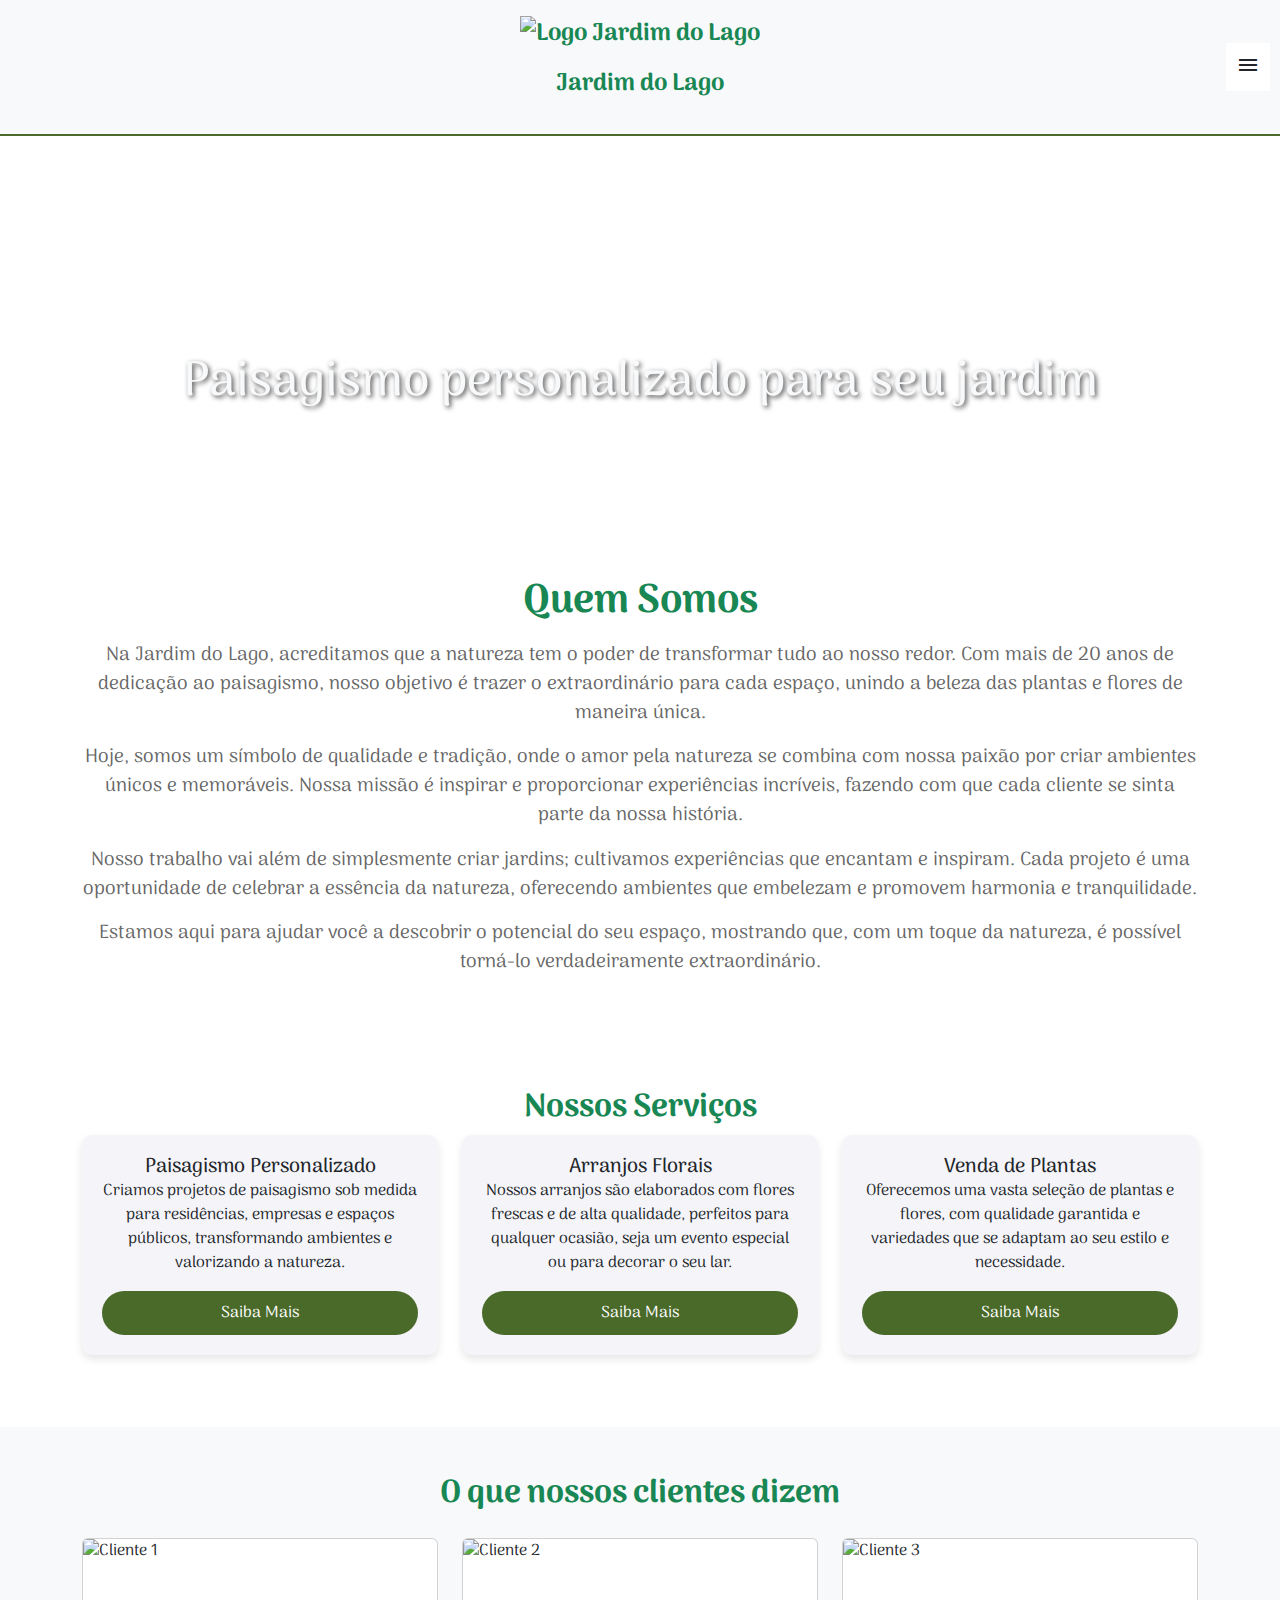
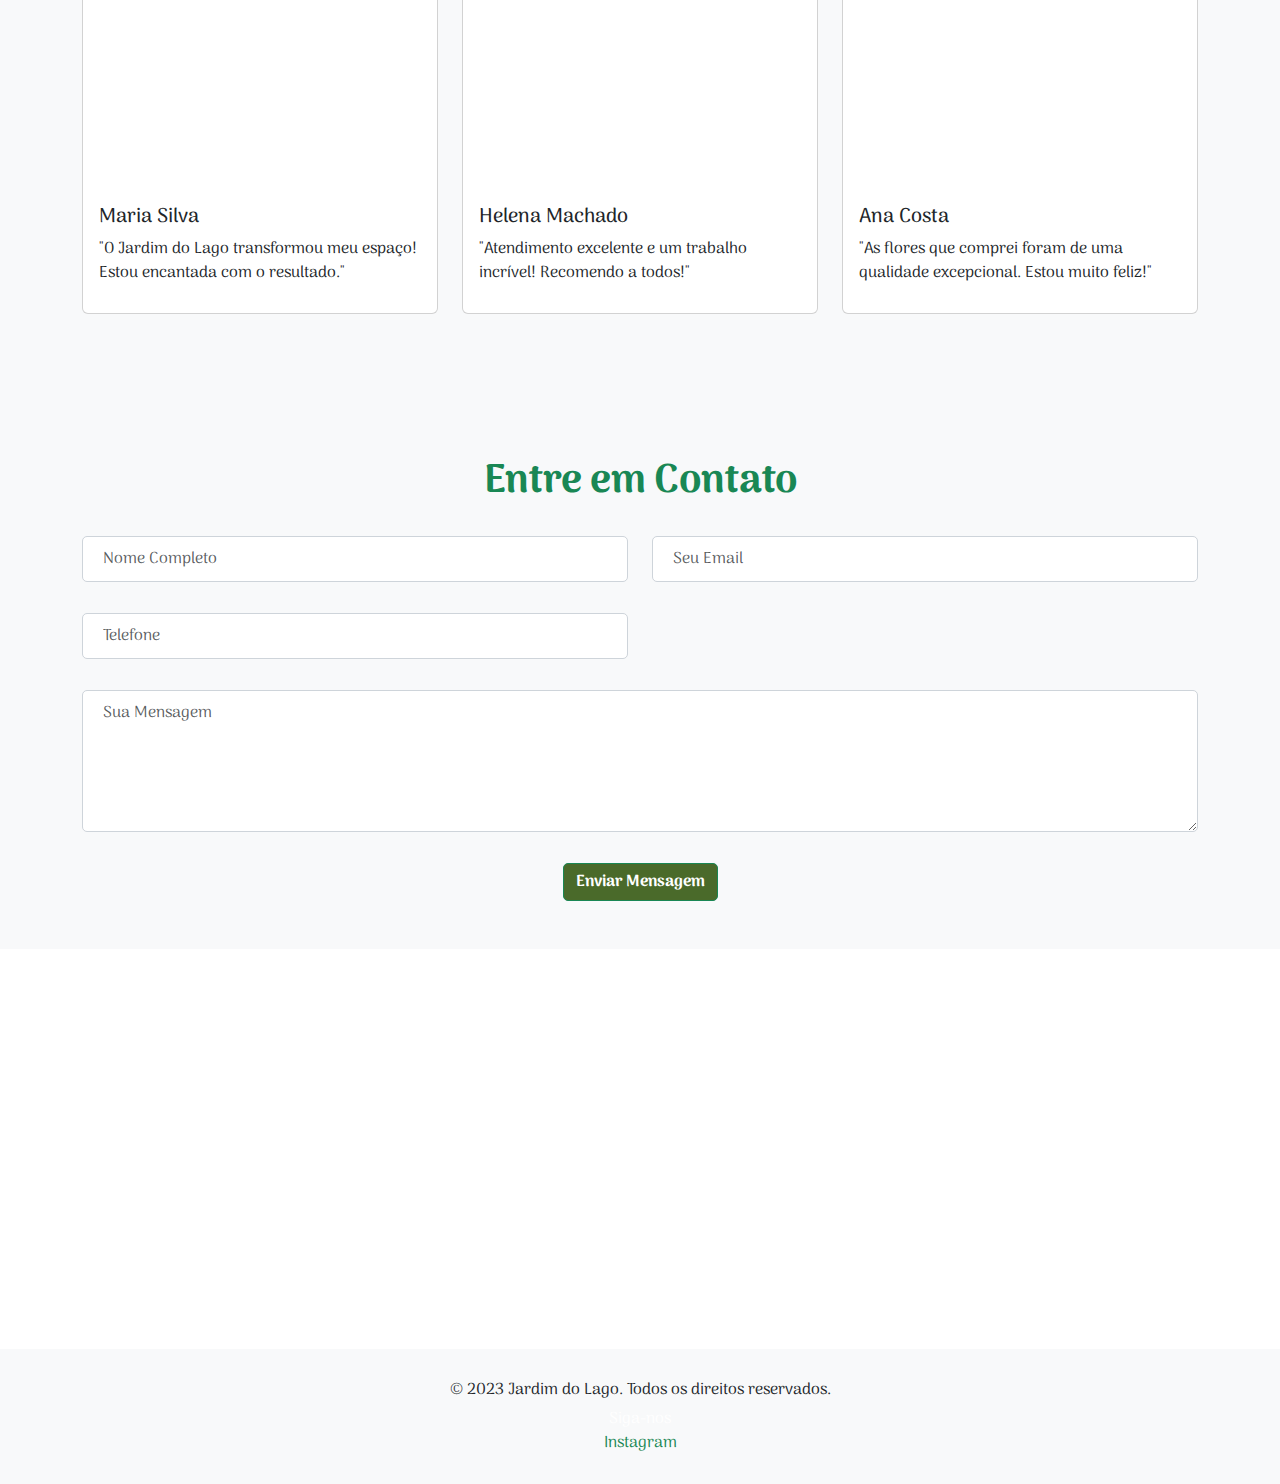
==== commit aba25bb0: "Update index.html" ====
--- a/Atividade_4/index.html
+++ b/Atividade_4/index.html
@@ -143,6 +143,41 @@
         </div>
     </section>
 
+    <section id="testemunhos" class="py-5 bg-light">
+        <div class="container">
+            <h2 class="fw-bold text-success text-center">O que nossos clientes dizem</h2>
+            <div class="row mt-4">
+                <div class="col-md-4 mb-4">
+                    <div class="card mb-4 transition-effect">
+                        <img src="https://i.pinimg.com/564x/4c/f4/41/4cf44152f193e681c297a62e9907bcc8.jpg" class="card-img-top" alt="Cliente 1">
+                        <div class="card-body">
+                            <h5 class="card-title">Maria Silva</h5>
+                            <p class="card-text">"O Jardim do Lago transformou meu espaço! Estou encantada com o resultado."</p>
+                        </div>
+                    </div>
+                </div>
+                <div class="col-md-4 mb-4">
+                    <div class="card mb-4 transition-effect">
+                        <img src="https://i.pinimg.com/564x/99/6a/04/996a04c447e76b2f119186a1399e6905.jpg" class="card-img-top" alt="Cliente 2">
+                        <div class="card-body">
+                            <h5 class="card-title">Helena Machado</h5>
+                            <p class="card-text">"Atendimento excelente e um trabalho incrível! Recomendo a todos!"</p>
+                        </div>
+                    </div>
+                </div>
+                <div class="col-md-4 mb-4">
+                    <div class="card mb-4 transition-effect">
+                        <img src="https://i.pinimg.com/564x/1f/7c/69/1f7c695b8ba2a9ed0c58aca7dba18022.jpg" class="card-img-top" alt="Cliente 3">
+                        <div class="card-body">
+                            <h5 class="card-title">Ana Costa</h5>
+                            <p class="card-text">"As flores que comprei foram de uma qualidade excepcional. Estou muito feliz!"</p>
+                        </div>
+                    </div>
+                </div>
+            </div>
+        </div>
+    </section>
+
     <section id="contato" class="py-5 bg-light">
         <div class="container">
             <h2 class="fw-bold text-success text-center">Entre em Contato</h2>
--- a/Atividade_4/styles.css
+++ b/Atividade_4/styles.css
@@ -178,22 +178,37 @@
 }
 
 #contato .form-control {
-    border-radius: 0;
+    border-radius: 5px;
     border: 1px solid #ced4da;
-    margin-bottom: 15px;
-    padding: 15px;
+    margin-bottom: var(--margem);
+    padding: var(--padding);
+    font-size: 1rem;
 }
 
 #contato .btn {
     background-color: var(--cor-principal);
-    border: none;
-    padding: 12px 30px;
-    font-size: 1.2rem;
+    color: var(--cor-texto-claro);
+    border-radius: 5px;
     font-weight: bold;
+    transition: background-color 0.3s, transform 0.3s;
 }
 
 #contato .btn:hover {
     background-color: #acc592;
+}
+
+.feedback-success {
+    color: var(--cor-principal);
+    font-weight: bold;
+    margin-top: 20px;
+    text-align: center;
+}
+
+.feedback-error {
+    color: #d9534f;
+    font-weight: bold;
+    margin-top: 20px;
+    text-align: center;
 }
 
 #testemunhos {
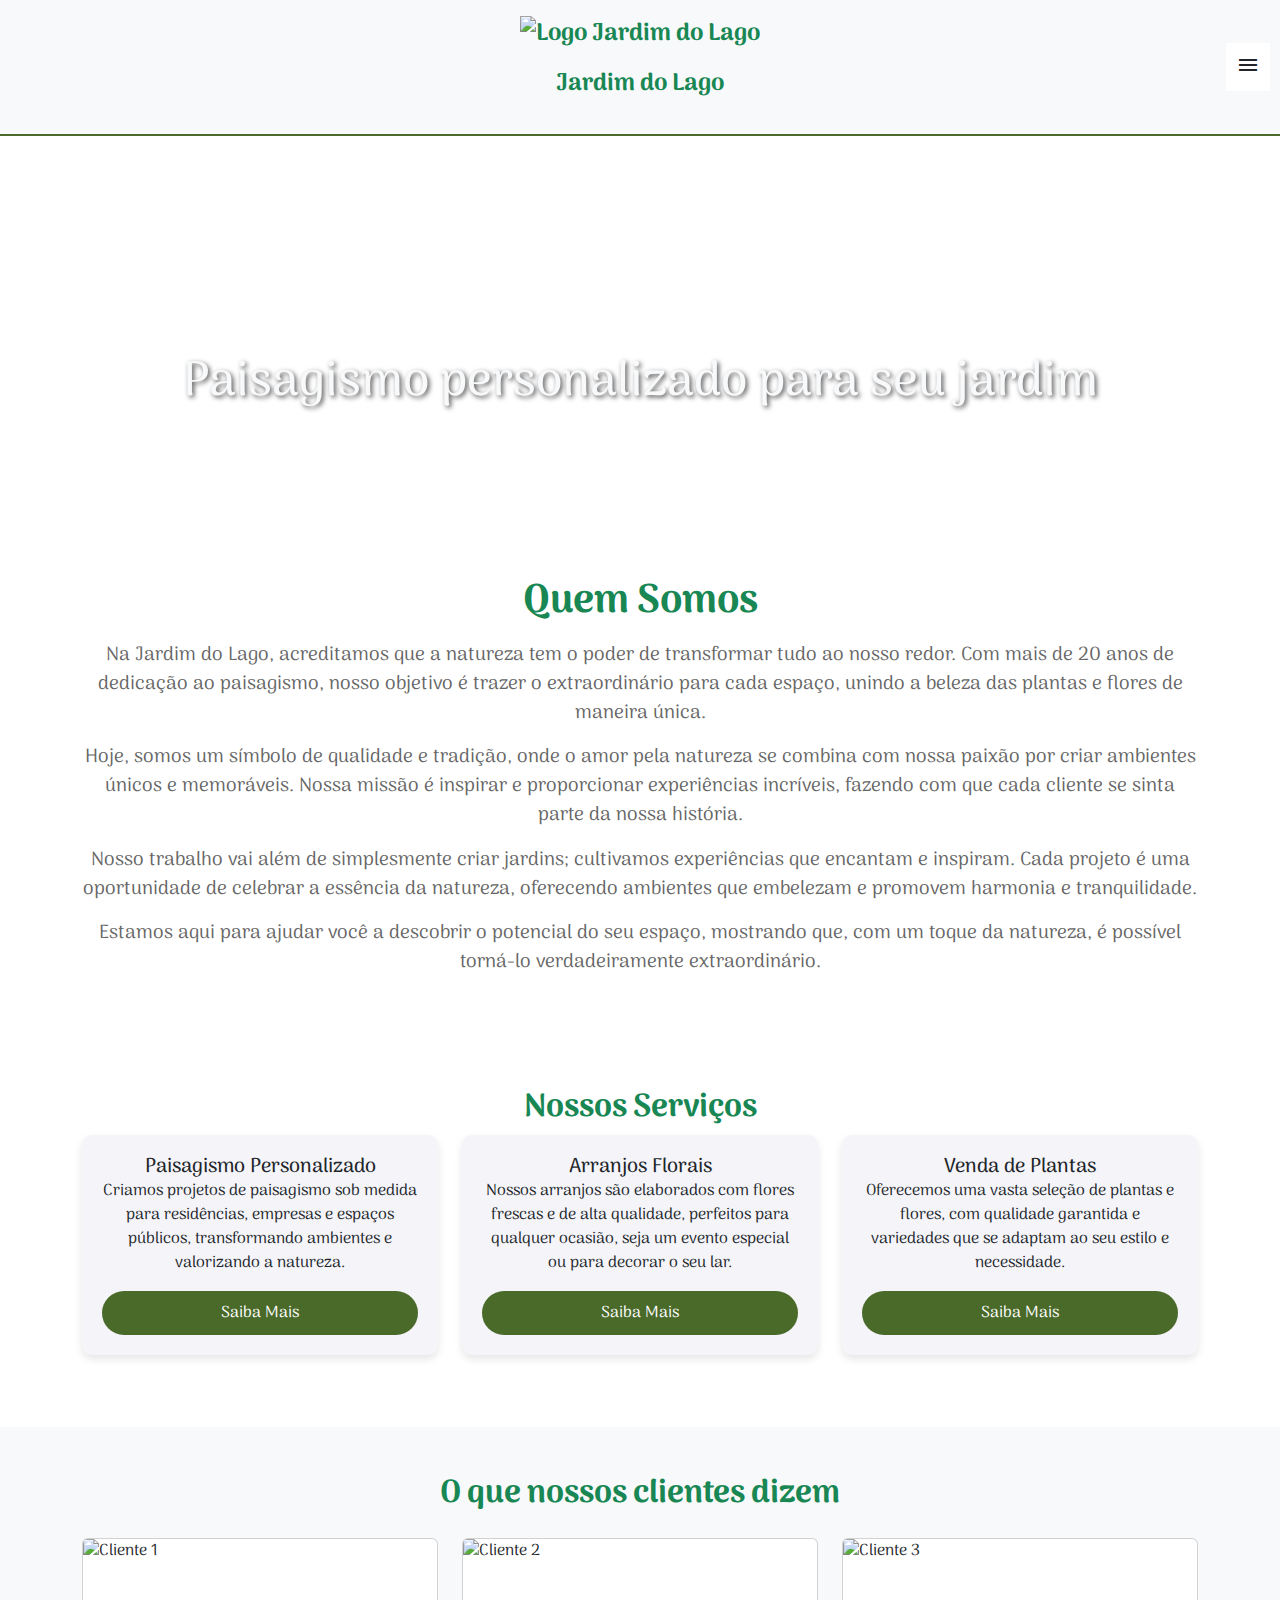
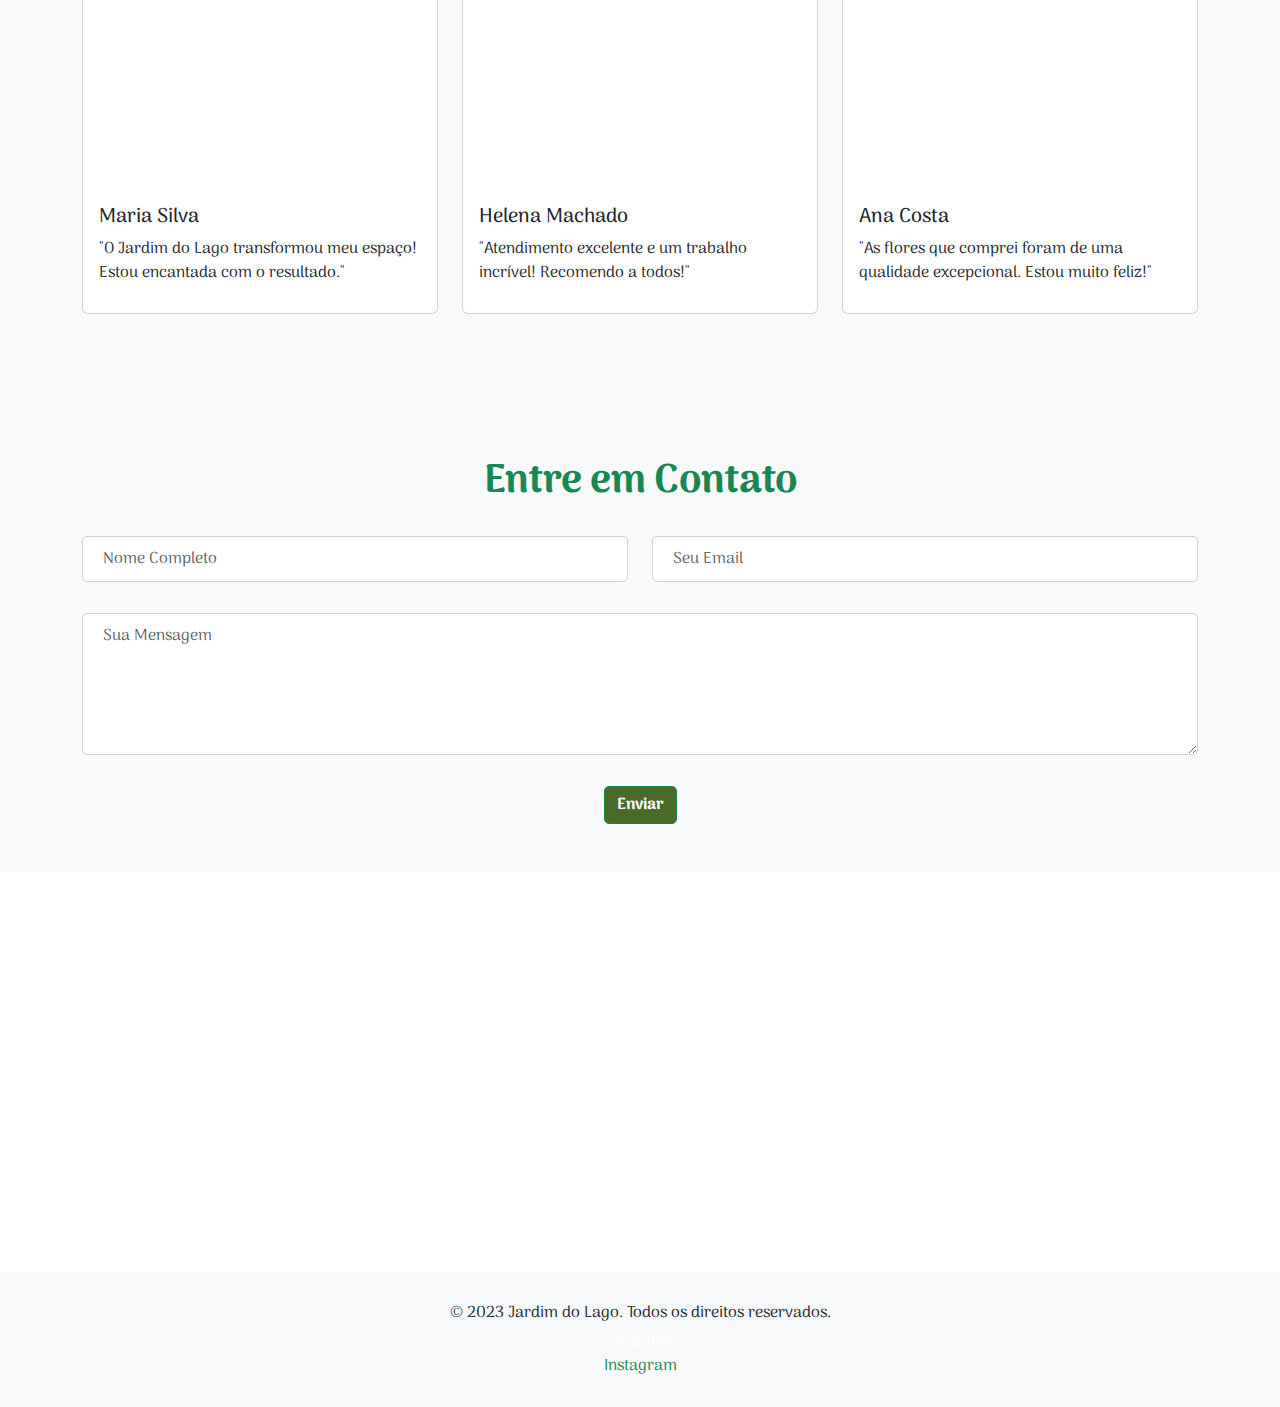
==== commit 9ebc81ce: "Update index.html" ====
--- a/Atividade_4/index.html
+++ b/Atividade_4/index.html
@@ -11,15 +11,19 @@
     <link rel="stylesheet" href="https://fonts.googleapis.com/css2?family=Material+Symbols+Outlined:opsz,wght,FILL,GRAD@20..48,100..700,0..1,-50..200&icon_names=menu" />
     <link rel="stylesheet" href="https://cdn.jsdelivr.net/npm/bootstrap@5.3.0/dist/css/bootstrap.min.css">
     <link rel="stylesheet" href="https://unpkg.com/aos@2.3.4/dist/aos.css">
-    <link rel="stylesheet" href="styles.css">
     <link rel="stylesheet" href="https://unpkg.com/leaflet/dist/leaflet.css" />
-    <script src="https://cdn.emailjs.com/dist/email.min.js"></script>
-    <script type="text/javascript" src="https://cdn.jsdelivr.net/npm/emailjs-com@2.3.2/dist/email.min.js"></script>
-    <script type="text/javascript">
-        (function() {
-            emailjs.init('HUwZY5Y-2oOBSw6vC');
-        })();
-    </script>
+    <link rel="stylesheet" href="styles.css" type="text/css" />
+    <script src="script.js" type="text/javascript"></script>    
+    <script type="text/javascript"
+        src="https://cdn.jsdelivr.net/npm/@emailjs/browser@4/dist/email.min.js">
+</script>
+<script type="text/javascript">
+   (function(){
+      emailjs.init({
+        publicKey: "HUwZY5Y-2oOBSw6vC",
+      });
+   })();
+</script>
     <style>
         #map {
             height: 400px;
@@ -179,29 +183,26 @@
     </section>
 
     <section id="contato" class="py-5 bg-light">
-        <div class="container">
-            <h2 class="fw-bold text-success text-center">Entre em Contato</h2>
-            <form id="contact-form">
-                <div class="row">
-                    <div class="col-md-6 mb-3">
-                        <input type="text" class="form-control" id="nome" placeholder="Nome Completo" required>
-                    </div>
-                    <div class="col-md-6 mb-3">
-                        <input type="email" class="form-control" id="email" placeholder="Seu Email" required>
-                    </div>
-                    <div class="col-md-6 mb-3">
-                        <input type="tel" class="form-control" id="telefone" placeholder="Telefone" required>
-                    </div>
-                    <div class="col-md-12 mb-3">
-                        <textarea class="form-control" id="mensagem" rows="5" placeholder="Sua Mensagem" required></textarea>
-                    </div>
-                    <div class="col-md-12 text-center">
-                        <button type="submit" class="btn btn-success">Enviar Mensagem</button>
-                    </div>
-                </div>
-            </form>
-        </div>
-    </section>
+    <div class="container">
+        <h2 class="fw-bold text-success text-center">Entre em Contato</h2>
+        <form id="contact-form" onsubmit="sendEmail(event)">
+            <div class="row">
+                <div class="col-md-6 mb-3">
+                    <input type="text" class="form-control" id="fullName" placeholder="Nome Completo" required>
+                </div>
+                <div class="col-md-6 mb-3">
+                    <input type="email" class="form-control" id="email_id" placeholder="Seu Email" required>
+                </div>
+                <div class="col-md-12 mb-3">
+                    <textarea class="form-control" id="message" rows="5" placeholder="Sua Mensagem" required></textarea>
+                </div>
+                <div class="col-md-12 text-center">
+                    <button type="submit" class="btn btn-success">Enviar</button>
+                </div>
+            </div>
+        </form>
+    </div>
+</section>
 
     <div id="map"></div>
 
@@ -232,13 +233,11 @@
 
                 var nome = document.getElementById('nome').value;
                 var email = document.getElementById('email').value;
-                var telefone = document.getElementById('telefone').value;
                 var mensagem = document.getElementById('mensagem').value;
 
-                emailjs.send('service_6tuofp7', 'template_i3gvwsd', {
+                emailjs.send('service_6tuofp7', 'template_zm2gzwh', {
                     from_name: nome,
                     from_email: email,
-                    from_telefone: telefone,
                     message: mensagem
                 })
                 .then(function(response) {
--- a/Atividade_4/styles.css
+++ b/Atividade_4/styles.css
@@ -227,6 +227,16 @@
     height: 100%;
 }
 
+.transition-effect {
+    transition: transform 0.3s ease, box-shadow 0.3s ease;
+}
+
+.transition-effect:hover {
+    transform: translateY(-10px);
+    box-shadow: 0 4px 20px rgba(0, 0, 0, 0.2);
+}
+
+
 .testimonial-card:hover {
     transform: translateY(-5px);
 }
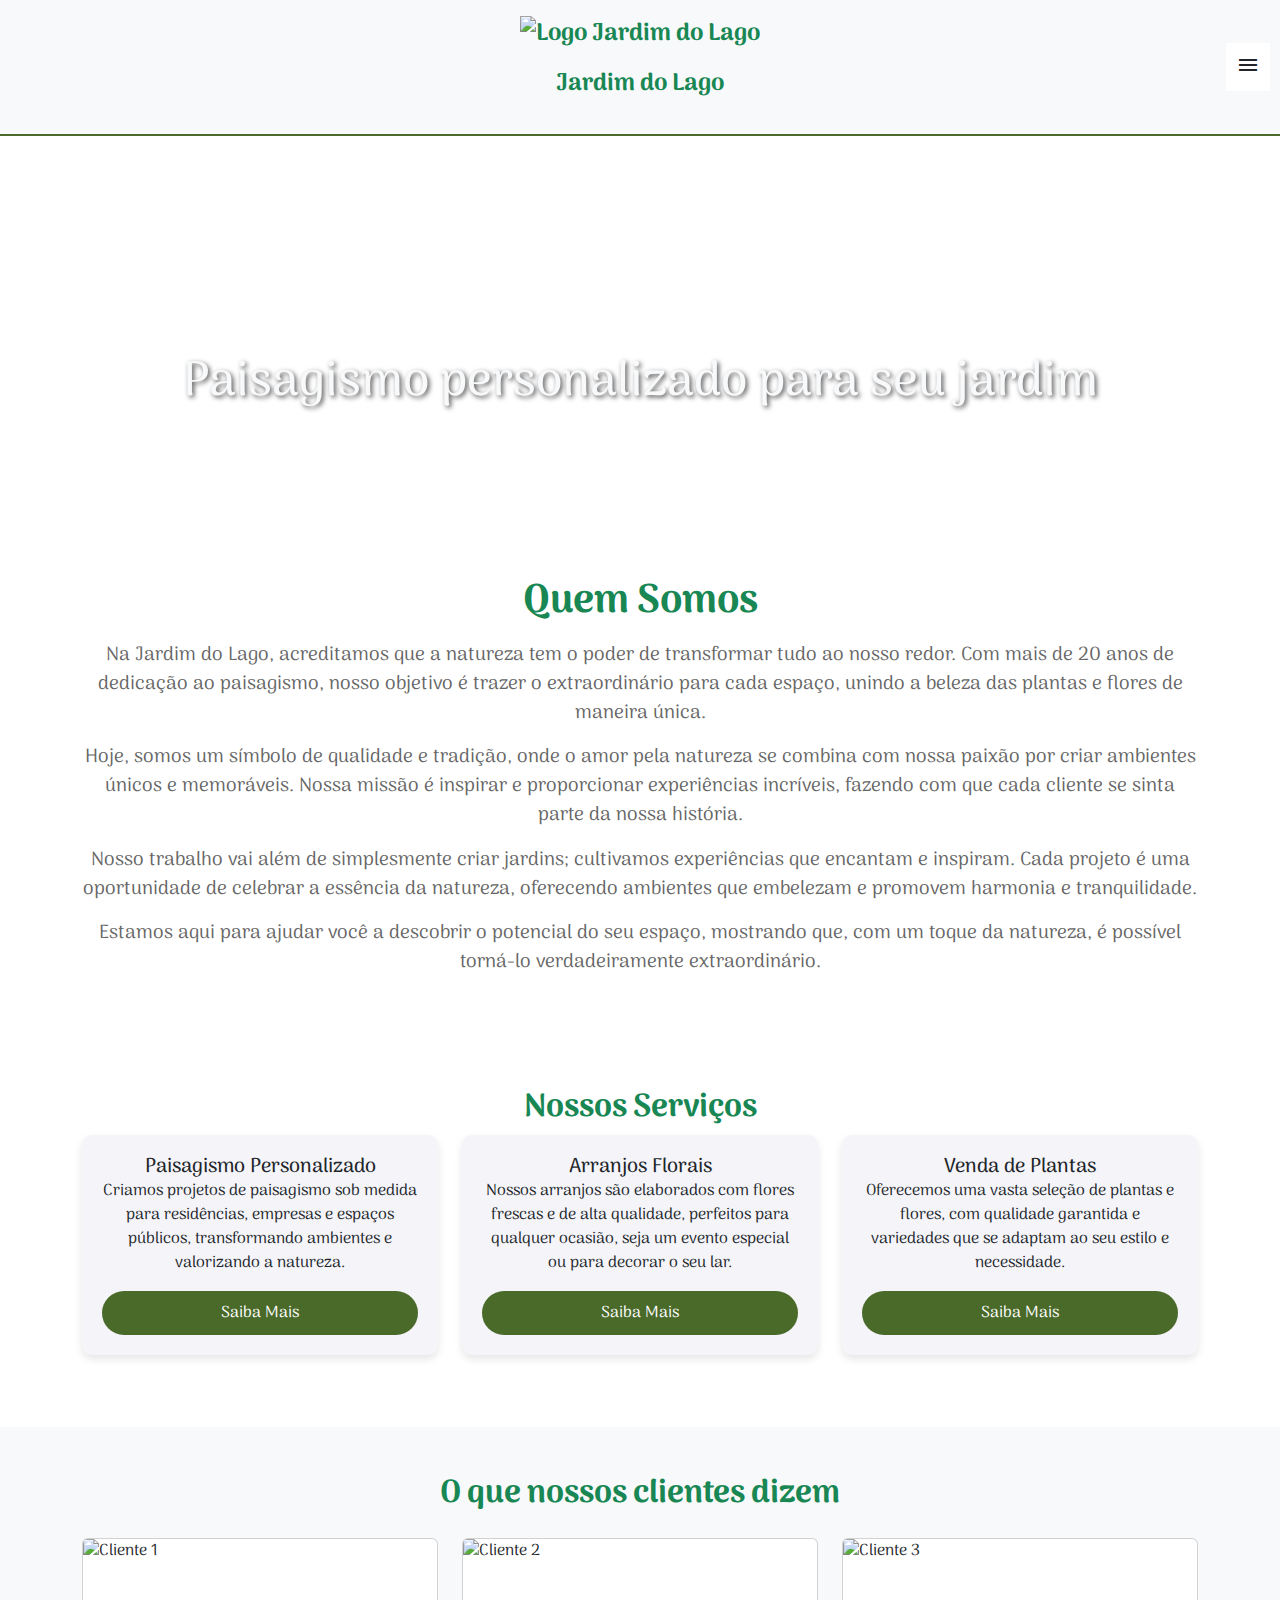
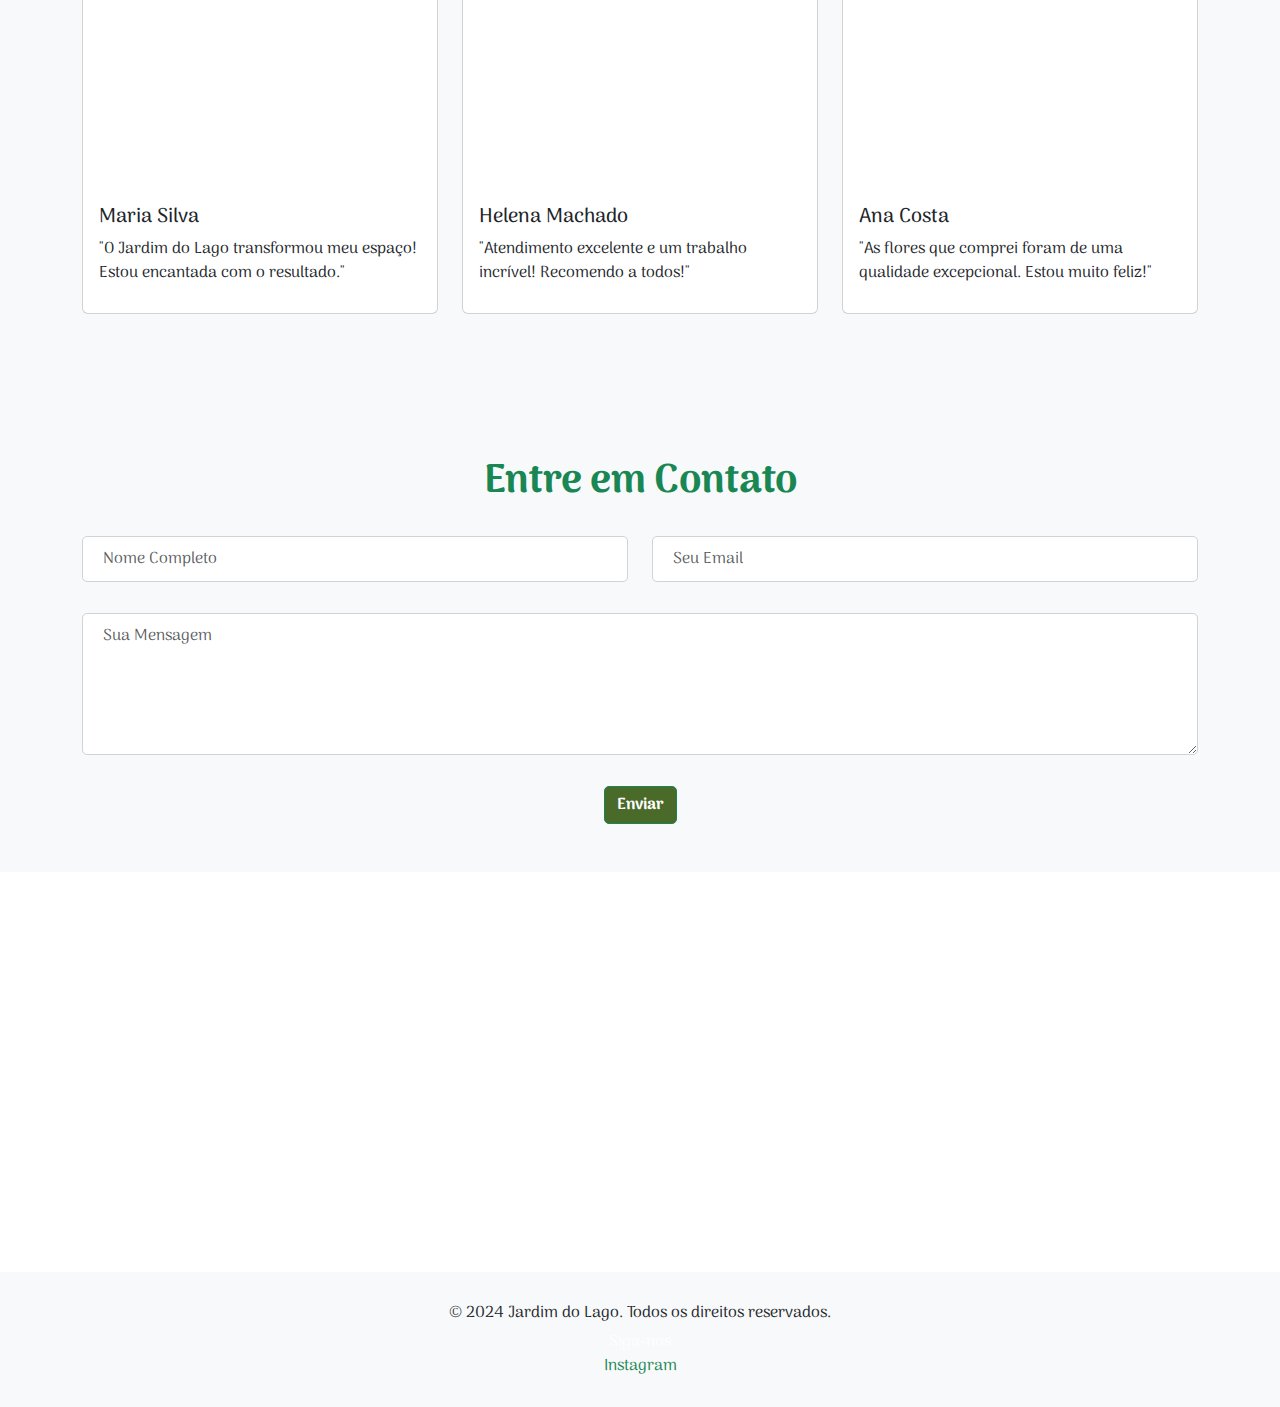
==== commit 7bd59dba: "Update index.html" ====
--- a/Atividade_4/index.html
+++ b/Atividade_4/index.html
@@ -207,7 +207,7 @@
     <div id="map"></div>
 
     <footer class="py-4 bg-light text-center">
-        <p class="text-dark">© 2023 Jardim do Lago. Todos os direitos reservados.</p>
+        <p class="text-dark">© 2024 Jardim do Lago. Todos os direitos reservados.</p>
         <p>
             Siga-nos <br>
             <a href="https://www.instagram.com/jardimdolago?igsh=MWdqbm14NGo5a201dQ==" target="_blank" class="text-success">Instagram</a>
